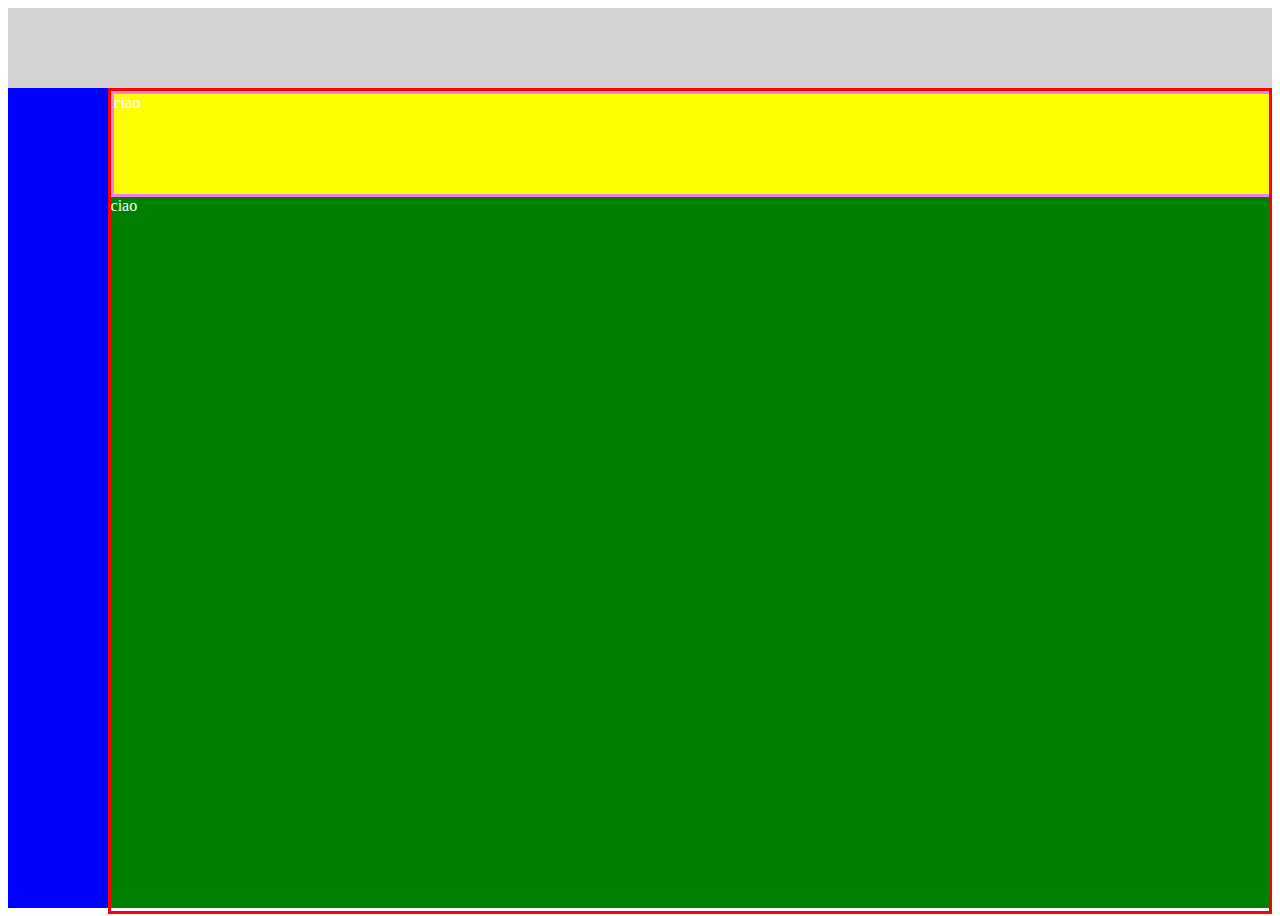
==== index.html @ 38a1772d "add:project scaffolding" ====
<!DOCTYPE html>
<html lang="en">
<head>
    <meta charset="UTF-8">
    <meta http-equiv="X-UA-Compatible" content="IE=edge">
    <meta name="viewport" content="width=device-width, initial-scale=1.0">
    <title>Bootstrap Dashboard</title>
    <!-- Bootstrap -->
    <link href="https://cdn.jsdelivr.net/npm/bootstrap@5.2.3/dist/css/bootstrap.min.css" rel="stylesheet" integrity="sha384-rbsA2VBKQhggwzxH7pPCaAqO46MgnOM80zW1RWuH61DGLwZJEdK2Kadq2F9CUG65" crossorigin="anonymous">

    <!-- Custom style -->
    <link rel="stylesheet" href="css/style.css">

    <!-- Fontawesome -->
    <link rel="stylesheet" href="https://cdnjs.cloudflare.com/ajax/libs/font-awesome/6.3.0/css/all.min.css" integrity="sha512-SzlrxWUlpfuzQ+pcUCosxcglQRNAq/DZjVsC0lE40xsADsfeQoEypE+enwcOiGjk/bSuGGKHEyjSoQ1zVisanQ==" crossorigin="anonymous" referrerpolicy="no-referrer" />
</head>
<body>
    <div class="wrapper">

        <!-- HEADER -->
        <div class="header">

        </div>
        <!-- /HEADER -->




        <!-- MAIN -->
        <main class="main">




        <!-- Sidebar -->
        <div class="sidebar">


        </div>
        <!-- /Sidebar -->


        <!-- Content -->
        <div class="content">


            <!-- cta -->
            <div class="cta">
               ciao
            </div>
            <!-- /cta -->

            ciao

        </div>
        <!-- Content -->




        </main>
        <!-- /MAIN -->












    </div>

   
    
</body>
</html>
---- css/style.css ----
/* Reset */
img {
    max-width: 100%;
}

/* Layout */
.wrapper {
    width: 100%;
    height: 100vh;
}

.header {
    background-color: lightgrey; 
    width: 100%;
    height: 80px;
    color:white;
}

.main {
    background-color: green;
    width: 100%;
    height: calc(100% - 80px);
    display: flex;
    color: white;
}

.sidebar {
    background-color: blue;
    width: 100px;
    height: 100%;
    color: white;
}

.content {
    height: 100%;
    width: calc(100% - 100px);
    overflow-y: auto;
    border: 3px solid red;
}

.cta {
    width: 100%;
    height: 100px;
    background-color: yellow;
    border:3px solid violet;
}
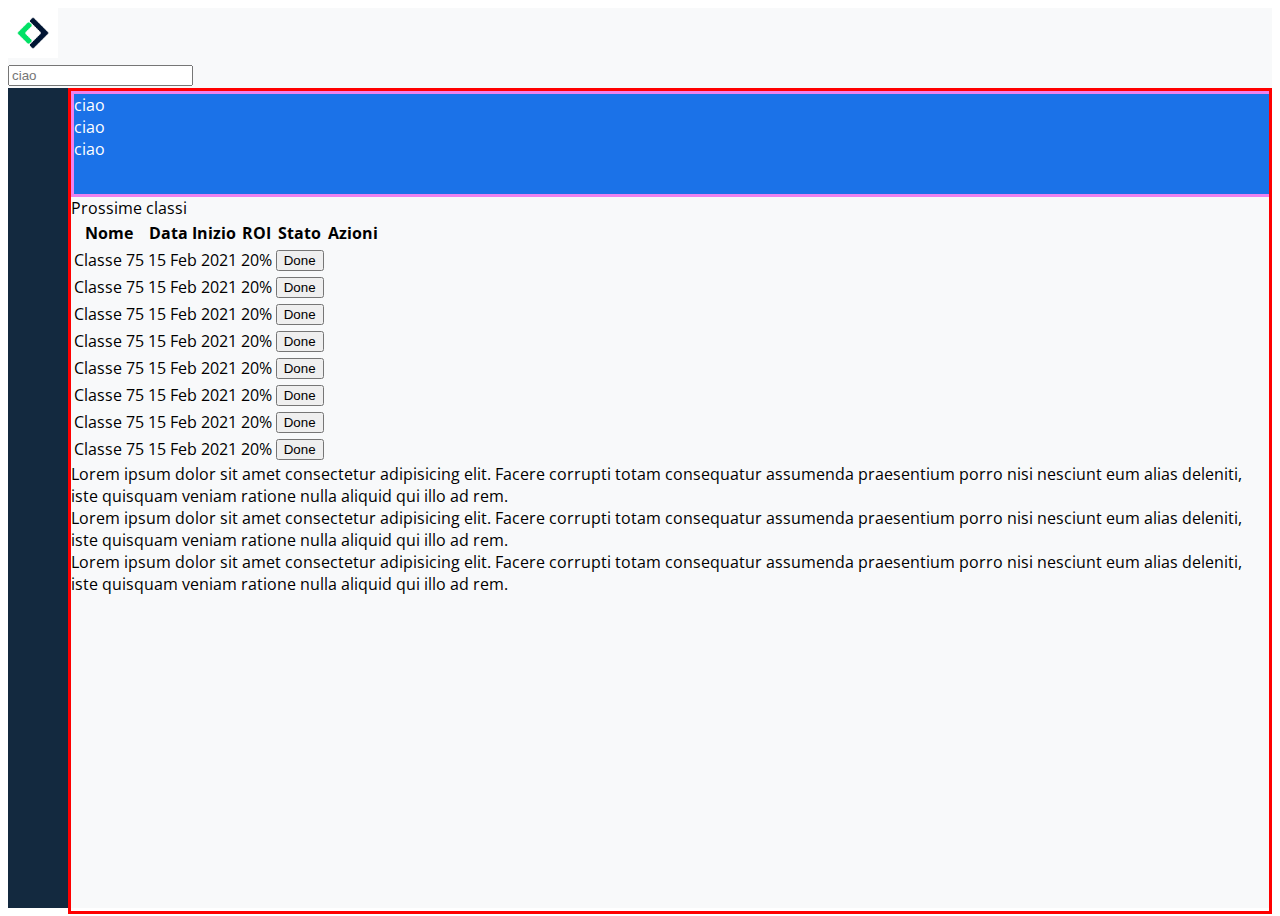
==== commit ec3d89b2: "add:main table" ====
--- a/index.html
+++ b/index.html
@@ -11,49 +11,207 @@
     <!-- Custom style -->
     <link rel="stylesheet" href="css/style.css">
 
+    <!-- Google font -->
+    <link rel="preconnect" href="https://fonts.googleapis.com">
+    <link rel="preconnect" href="https://fonts.gstatic.com" crossorigin>
+    <link href="https://fonts.googleapis.com/css2?family=Open+Sans:wght@300;400;500;600;700;800&display=swap" rel="stylesheet">
+
     <!-- Fontawesome -->
     <link rel="stylesheet" href="https://cdnjs.cloudflare.com/ajax/libs/font-awesome/6.3.0/css/all.min.css" integrity="sha512-SzlrxWUlpfuzQ+pcUCosxcglQRNAq/DZjVsC0lE40xsADsfeQoEypE+enwcOiGjk/bSuGGKHEyjSoQ1zVisanQ==" crossorigin="anonymous" referrerpolicy="no-referrer" />
+
 </head>
 <body>
     <div class="wrapper">
 
         <!-- HEADER -->
-        <div class="header">
-
-        </div>
+        <section class="header">
+            <div class="container d-flex align-items-center justify-content-between">
+                <img src="img/mobile-logo.png" alt="">
+                <form class="form-inline my-2 my-lg-0">
+                    <input class="form-control mr-sm-2" type="search" placeholder="ciao">
+                </form>
+                <div class="actions">
+                    <div class="hidden-actions d-none d-lg-inline-block">
+                        <i class="fa-solid fa-list"></i>
+                        <i class="fa-solid fa-circle-question"></i>
+                        <i class="fa-solid fa-ellipsis-vertical"></i>
+                    </div>
+                    <i class="fa-solid fa-bell"></i>
+                </div>
+                    
+            </div>
+
+        </section>
         <!-- /HEADER -->
-
-
 
 
         <!-- MAIN -->
         <main class="main">
 
 
-
-
-        <!-- Sidebar -->
-        <div class="sidebar">
-
-
-        </div>
-        <!-- /Sidebar -->
-
-
-        <!-- Content -->
-        <div class="content">
-
-
-            <!-- cta -->
-            <div class="cta">
-               ciao
-            </div>
-            <!-- /cta -->
-
-            ciao
-
-        </div>
-        <!-- Content -->
+            <!-- Sidebar -->
+            <section class="sidebar">
+                <div class="container d-flex flex-column">
+                    <div class="sidebar-menu text-center">
+                        <i class="fa-solid fa-house"></i>
+                        <i class="fa-solid fa-chart-simple"></i>
+                        <i class="fa-solid fa-signal"></i>
+                    </div>
+                    <div class="sidebar-settings text-center">
+                        <i class="fa-solid fa-gear"></i>
+                    </div>
+                </div>
+
+
+            </section>
+            <!-- /Sidebar -->
+
+
+            <!-- Content -->
+            <section class="content">
+
+
+                <!-- cta -->
+                <section class="cta">
+                    <div class="container">
+                        <div class="row">
+                            <div class="col-12 col-md-4">
+                            ciao
+                            </div>
+                            <div class="col-12 col-md-4">
+                            ciao
+                            </div>    
+                            <div class="col-12 col-md-4">
+                            ciao
+                            </div>
+                        </div>
+                    </div>
+                </section>
+                <!-- /cta -->
+
+
+                <!-- Main content -->
+                <section class="main-content py-3">
+                    <div class="container">
+                        <div class="row g-3">
+                            <div class="col-12 col-lg-9">
+                                <table class="table">
+                                    Prossime classi
+                                    <thead>
+                                      <tr>
+                                        <th scope="col">Nome</th>
+                                        <th scope="col" class="d-none d-md-table-cell">Data Inizio</th>
+                                        <th scope="col" class="d-none d-md-table-cell">ROI</th>
+                                        <th scope="col">Stato</th>
+                                        <th scope="col">Azioni</th>
+                                      </tr>
+                                    </thead>
+                                    <tbody>
+                                        <tr>
+                                            <td>Classe 75</td>
+                                            <td class="d-none d-md-table-cell">15 Feb 2021</td>
+                                            <td class="d-none d-md-table-cell">20%</td>
+                                            <td><button type="button" class="btn btn-success">Done</button></td>
+                                            <td>
+                                                <i class="fa-solid fa-pen"></i>
+                                                <i class="fa-solid fa-trash"></i>
+                                            </td>
+                                        </tr>
+                                        <tr>
+                                            <td>Classe 75</td>
+                                            <td class="d-none d-md-table-cell">15 Feb 2021</td>
+                                            <td class="d-none d-md-table-cell">20%</td>
+                                            <td><button type="button" class="btn btn-success">Done</button></td>
+                                            <td>
+                                                <i class="fa-solid fa-pen"></i>
+                                                <i class="fa-solid fa-trash"></i>
+                                            </td>
+                                        </tr>
+                                        <tr>
+                                            <td>Classe 75</td>
+                                            <td class="d-none d-md-table-cell">15 Feb 2021</td>
+                                            <td class="d-none d-md-table-cell">20%</td>
+                                            <td><button type="button" class="btn btn-success">Done</button></td>
+                                            <td>
+                                                <i class="fa-solid fa-pen"></i>
+                                                <i class="fa-solid fa-trash"></i>
+                                            </td>
+                                        </tr>
+                                        <tr>
+                                            <td>Classe 75</td>
+                                            <td class="d-none d-md-table-cell">15 Feb 2021</td>
+                                            <td class="d-none d-md-table-cell">20%</td>
+                                            <td><button type="button" class="btn btn-success">Done</button></td>
+                                            <td>
+                                                <i class="fa-solid fa-pen"></i>
+                                                <i class="fa-solid fa-trash"></i>
+                                            </td>
+                                        </tr>
+                                        <tr>
+                                            <td>Classe 75</td>
+                                            <td class="d-none d-md-table-cell">15 Feb 2021</td>
+                                            <td class="d-none d-md-table-cell">20%</td>
+                                            <td><button type="button" class="btn btn-success">Done</button></td>
+                                            <td>
+                                                <i class="fa-solid fa-pen"></i>
+                                                <i class="fa-solid fa-trash"></i>
+                                            </td>
+                                        </tr>
+                                        <tr>
+                                            <td>Classe 75</td>
+                                            <td class="d-none d-md-table-cell">15 Feb 2021</td>
+                                            <td class="d-none d-md-table-cell">20%</td>
+                                            <td><button type="button" class="btn btn-success">Done</button></td>
+                                            <td>
+                                                <i class="fa-solid fa-pen"></i>
+                                                <i class="fa-solid fa-trash"></i>
+                                            </td>
+                                        </tr>
+                                        <tr>
+                                            <td>Classe 75</td>
+                                            <td class="d-none d-md-table-cell">15 Feb 2021</td>
+                                            <td class="d-none d-md-table-cell">20%</td>
+                                            <td><button type="button" class="btn btn-success">Done</button></td>
+                                            <td>
+                                                <i class="fa-solid fa-pen"></i>
+                                                <i class="fa-solid fa-trash"></i>
+                                            </td>
+                                        </tr>
+                                        <tr>
+                                            <td>Classe 75</td>
+                                            <td class="d-none d-md-table-cell">15 Feb 2021</td>
+                                            <td class="d-none d-md-table-cell">20%</td>
+                                            <td><button type="button" class="btn btn-success">Done</button></td>
+                                            <td>
+                                                <i class="fa-solid fa-pen"></i>
+                                                <i class="fa-solid fa-trash"></i>
+                                            </td>
+                                        </tr>
+                                    </tbody>
+                                </table>
+                            </div>
+
+                            <div class="col-12 col-lg-3">
+                                Lorem ipsum dolor sit amet consectetur adipisicing elit. Facere corrupti totam consequatur assumenda praesentium porro nisi nesciunt eum alias deleniti, iste quisquam veniam ratione nulla aliquid qui illo ad rem.
+                            </div>   
+                            <div class="col-12 col-lg-9">
+                                Lorem ipsum dolor sit amet consectetur adipisicing elit. Facere corrupti totam consequatur assumenda praesentium porro nisi nesciunt eum alias deleniti, iste quisquam veniam ratione nulla aliquid qui illo ad rem.
+                            </div>
+                            <div class="col-12 col-lg-3">
+                                Lorem ipsum dolor sit amet consectetur adipisicing elit. Facere corrupti totam consequatur assumenda praesentium porro nisi nesciunt eum alias deleniti, iste quisquam veniam ratione nulla aliquid qui illo ad rem.
+                            </div> 
+                        </div>
+
+                        
+                    </div>
+                    
+                </section>
+                <!-- Main content -->
+
+            
+
+            </section>
+            <!-- Content -->
 
 
 
@@ -62,19 +220,8 @@
         <!-- /MAIN -->
 
 
-
-
-
-
-
-
-
-
-
-
     </div>
 
    
-    
 </body>
 </html>--- a/css/style.css
+++ b/css/style.css
@@ -4,43 +4,77 @@
 }
 
 /* Layout */
+
+body {
+    font-family: 'Open Sans', sans-serif;
+}
+
 .wrapper {
     width: 100%;
     height: 100vh;
 }
 
 .header {
-    background-color: lightgrey; 
     width: 100%;
     height: 80px;
+    /* debug */
     color:white;
+    background-color: #F8F9FA; 
 }
 
 .main {
-    background-color: green;
     width: 100%;
     height: calc(100% - 80px);
     display: flex;
+    /* debug */
     color: white;
+    background-color: #F8F9FA;
 }
 
 .sidebar {
-    background-color: blue;
-    width: 100px;
+    width: 60px;
     height: 100%;
+    /* debug */
     color: white;
+    background-color: #13293F;
 }
 
 .content {
     height: 100%;
-    width: calc(100% - 100px);
+    width: calc(100% - 60px);
     overflow-y: auto;
+    /* debug */
     border: 3px solid red;
 }
 
 .cta {
     width: 100%;
     height: 100px;
-    background-color: yellow;
+    /* debug */
+    background-color: #1B72E8;
     border:3px solid violet;
+    color: white;
 }
+
+/* HEADER */
+
+.header img {
+    width: 50px;
+}
+
+.fa-solid.fa-bell {
+    color: #FF8F00;
+}
+
+.actions {
+    color: red;
+}
+
+/* cta */
+
+
+/* Main content */
+
+.main-content {
+    color: black;
+}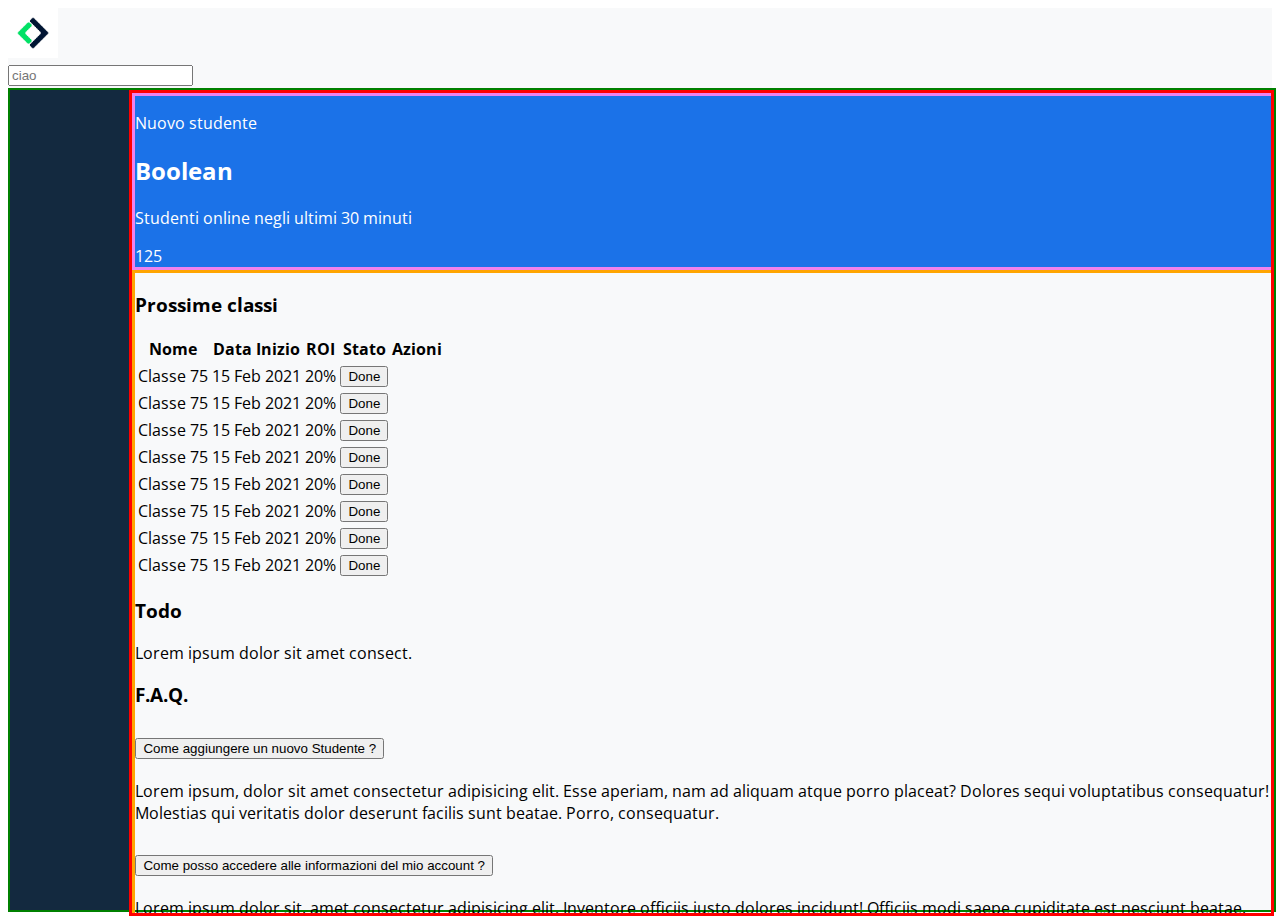
==== commit 5e70bbb3: "add:faq and todo" ====
--- a/index.html
+++ b/index.html
@@ -75,14 +75,17 @@
                 <section class="cta">
                     <div class="container">
                         <div class="row">
-                            <div class="col-12 col-md-4">
-                            ciao
+                            <div class="col-12 col-md-4 d-flex">
+                                <p>Nuovo studente</p>
+                                <i class="fa-solid fa-plus"></i>
                             </div>
                             <div class="col-12 col-md-4">
-                            ciao
+                                <h2>Boolean</h2>
+
                             </div>    
                             <div class="col-12 col-md-4">
-                            ciao
+                                <p>Studenti online negli ultimi 30 minuti</p>
+                                <span>125</span>
                             </div>
                         </div>
                     </div>
@@ -96,7 +99,7 @@
                         <div class="row g-3">
                             <div class="col-12 col-lg-9">
                                 <table class="table">
-                                    Prossime classi
+                                    <h3>Prossime classi</h3>
                                     <thead>
                                       <tr>
                                         <th scope="col">Nome</th>
@@ -111,77 +114,77 @@
                                             <td>Classe 75</td>
                                             <td class="d-none d-md-table-cell">15 Feb 2021</td>
                                             <td class="d-none d-md-table-cell">20%</td>
-                                            <td><button type="button" class="btn btn-success">Done</button></td>
-                                            <td>
-                                                <i class="fa-solid fa-pen"></i>
-                                                <i class="fa-solid fa-trash"></i>
-                                            </td>
-                                        </tr>
-                                        <tr>
-                                            <td>Classe 75</td>
-                                            <td class="d-none d-md-table-cell">15 Feb 2021</td>
-                                            <td class="d-none d-md-table-cell">20%</td>
-                                            <td><button type="button" class="btn btn-success">Done</button></td>
-                                            <td>
-                                                <i class="fa-solid fa-pen"></i>
-                                                <i class="fa-solid fa-trash"></i>
-                                            </td>
-                                        </tr>
-                                        <tr>
-                                            <td>Classe 75</td>
-                                            <td class="d-none d-md-table-cell">15 Feb 2021</td>
-                                            <td class="d-none d-md-table-cell">20%</td>
-                                            <td><button type="button" class="btn btn-success">Done</button></td>
-                                            <td>
-                                                <i class="fa-solid fa-pen"></i>
-                                                <i class="fa-solid fa-trash"></i>
-                                            </td>
-                                        </tr>
-                                        <tr>
-                                            <td>Classe 75</td>
-                                            <td class="d-none d-md-table-cell">15 Feb 2021</td>
-                                            <td class="d-none d-md-table-cell">20%</td>
-                                            <td><button type="button" class="btn btn-success">Done</button></td>
-                                            <td>
-                                                <i class="fa-solid fa-pen"></i>
-                                                <i class="fa-solid fa-trash"></i>
-                                            </td>
-                                        </tr>
-                                        <tr>
-                                            <td>Classe 75</td>
-                                            <td class="d-none d-md-table-cell">15 Feb 2021</td>
-                                            <td class="d-none d-md-table-cell">20%</td>
-                                            <td><button type="button" class="btn btn-success">Done</button></td>
-                                            <td>
-                                                <i class="fa-solid fa-pen"></i>
-                                                <i class="fa-solid fa-trash"></i>
-                                            </td>
-                                        </tr>
-                                        <tr>
-                                            <td>Classe 75</td>
-                                            <td class="d-none d-md-table-cell">15 Feb 2021</td>
-                                            <td class="d-none d-md-table-cell">20%</td>
-                                            <td><button type="button" class="btn btn-success">Done</button></td>
-                                            <td>
-                                                <i class="fa-solid fa-pen"></i>
-                                                <i class="fa-solid fa-trash"></i>
-                                            </td>
-                                        </tr>
-                                        <tr>
-                                            <td>Classe 75</td>
-                                            <td class="d-none d-md-table-cell">15 Feb 2021</td>
-                                            <td class="d-none d-md-table-cell">20%</td>
-                                            <td><button type="button" class="btn btn-success">Done</button></td>
-                                            <td>
-                                                <i class="fa-solid fa-pen"></i>
-                                                <i class="fa-solid fa-trash"></i>
-                                            </td>
-                                        </tr>
-                                        <tr>
-                                            <td>Classe 75</td>
-                                            <td class="d-none d-md-table-cell">15 Feb 2021</td>
-                                            <td class="d-none d-md-table-cell">20%</td>
-                                            <td><button type="button" class="btn btn-success">Done</button></td>
+                                            <td><button type="button" class="btn btn-success btn-sm">Done</button></td>
+                                            <td>
+                                                <i class="fa-solid fa-pen"></i>
+                                                <i class="fa-solid fa-trash"></i>
+                                            </td>
+                                        </tr>
+                                        <tr>
+                                            <td>Classe 75</td>
+                                            <td class="d-none d-md-table-cell">15 Feb 2021</td>
+                                            <td class="d-none d-md-table-cell">20%</td>
+                                            <td><button type="button" class="btn btn-success btn-sm">Done</button></td>
+                                            <td>
+                                                <i class="fa-solid fa-pen"></i>
+                                                <i class="fa-solid fa-trash"></i>
+                                            </td>
+                                        </tr>
+                                        <tr>
+                                            <td>Classe 75</td>
+                                            <td class="d-none d-md-table-cell">15 Feb 2021</td>
+                                            <td class="d-none d-md-table-cell">20%</td>
+                                            <td><button type="button" class="btn btn-success btn-sm">Done</button></td>
+                                            <td>
+                                                <i class="fa-solid fa-pen"></i>
+                                                <i class="fa-solid fa-trash"></i>
+                                            </td>
+                                        </tr>
+                                        <tr>
+                                            <td>Classe 75</td>
+                                            <td class="d-none d-md-table-cell">15 Feb 2021</td>
+                                            <td class="d-none d-md-table-cell">20%</td>
+                                            <td><button type="button" class="btn btn-success btn-sm">Done</button></td>
+                                            <td>
+                                                <i class="fa-solid fa-pen"></i>
+                                                <i class="fa-solid fa-trash"></i>
+                                            </td>
+                                        </tr>
+                                        <tr>
+                                            <td>Classe 75</td>
+                                            <td class="d-none d-md-table-cell">15 Feb 2021</td>
+                                            <td class="d-none d-md-table-cell">20%</td>
+                                            <td><button type="button" class="btn btn-success btn-sm">Done</button></td>
+                                            <td>
+                                                <i class="fa-solid fa-pen"></i>
+                                                <i class="fa-solid fa-trash"></i>
+                                            </td>
+                                        </tr>
+                                        <tr>
+                                            <td>Classe 75</td>
+                                            <td class="d-none d-md-table-cell">15 Feb 2021</td>
+                                            <td class="d-none d-md-table-cell">20%</td>
+                                            <td><button type="button" class="btn btn-success btn-sm">Done</button></td>
+                                            <td>
+                                                <i class="fa-solid fa-pen"></i>
+                                                <i class="fa-solid fa-trash"></i>
+                                            </td>
+                                        </tr>
+                                        <tr>
+                                            <td>Classe 75</td>
+                                            <td class="d-none d-md-table-cell">15 Feb 2021</td>
+                                            <td class="d-none d-md-table-cell">20%</td>
+                                            <td><button type="button" class="btn btn-success btn-sm">Done</button></td>
+                                            <td>
+                                                <i class="fa-solid fa-pen"></i>
+                                                <i class="fa-solid fa-trash"></i>
+                                            </td>
+                                        </tr>
+                                        <tr>
+                                            <td>Classe 75</td>
+                                            <td class="d-none d-md-table-cell">15 Feb 2021</td>
+                                            <td class="d-none d-md-table-cell">20%</td>
+                                            <td><button type="button" class="btn btn-success btn-sm">Done</button></td>
                                             <td>
                                                 <i class="fa-solid fa-pen"></i>
                                                 <i class="fa-solid fa-trash"></i>
@@ -189,19 +192,68 @@
                                         </tr>
                                     </tbody>
                                 </table>
+                            </div>                           
+                            
+                            <div class="col-12 col-lg-3">
+                                <h3>Todo</h3>
+                                Lorem ipsum dolor sit amet consect.
                             </div>
 
+                            <div class="col-12 col-lg-9">
+                                <h3>F.A.Q.</h3>
+                                <div class="accordion" id="accordionPanelsStayOpenExample">
+                                    <div class="accordion-item">
+                                      <h2 class="accordion-header" id="panelsStayOpen-headingOne">
+                                        <button class="accordion-button" type="button" data-bs-toggle="collapse" data-bs-target="#panelsStayOpen-collapseOne" aria-expanded="true" aria-controls="panelsStayOpen-collapseOne">
+                                          Come aggiungere un nuovo Studente ?
+                                        </button>
+                                      </h2>
+                                      <div id="panelsStayOpen-collapseOne" class="accordion-collapse collapse show" aria-labelledby="panelsStayOpen-headingOne">
+                                        <div class="accordion-body">
+                                          Lorem ipsum, dolor sit amet consectetur adipisicing elit. Esse aperiam, nam ad aliquam atque porro placeat? Dolores sequi voluptatibus consequatur! Molestias qui veritatis dolor deserunt facilis sunt beatae. Porro, consequatur.
+                                        </div>
+                                      </div>
+                                    </div>
+                                    <div class="accordion-item">
+                                      <h2 class="accordion-header" id="panelsStayOpen-headingTwo">
+                                        <button class="accordion-button collapsed" type="button" data-bs-toggle="collapse" data-bs-target="#panelsStayOpen-collapseTwo" aria-expanded="false" aria-controls="panelsStayOpen-collapseTwo">
+                                          Come posso accedere alle informazioni del mio account ?
+                                        </button>
+                                      </h2>
+                                      <div id="panelsStayOpen-collapseTwo" class="accordion-collapse collapse" aria-labelledby="panelsStayOpen-headingTwo">
+                                        <div class="accordion-body">
+                                          Lorem ipsum dolor sit, amet consectetur adipisicing elit. Inventore officiis iusto dolores incidunt! Officiis modi saepe cupiditate est nesciunt beatae, mollitia voluptatum, impedit, quisquam totam sunt cumque? Fuga, aspernatur cum.
+                                        </div>
+                                      </div>
+                                    </div>
+                                    <div class="accordion-item">
+                                      <h2 class="accordion-header" id="panelsStayOpen-headingThree">
+                                        <button class="accordion-button collapsed" type="button" data-bs-toggle="collapse" data-bs-target="#panelsStayOpen-collapseThree" aria-expanded="false" aria-controls="panelsStayOpen-collapseThree">
+                                          Posso usare questa dashboard da mobile ?
+                                        </button>
+                                      </h2>
+                                      <div id="panelsStayOpen-collapseThree" class="accordion-collapse collapse" aria-labelledby="panelsStayOpen-headingThree">
+                                        <div class="accordion-body">
+                                          Lorem ipsum dolor sit amet consectetur adipisicing elit. Voluptatum, ipsa. Nihil nam incidunt beatae corporis consequatur amet quibusdam cum odit doloremque eius dolore modi quasi repudiandae numquam cumque, voluptas pariatur.
+                                        </div>
+                                      </div>
+                                    </div>
+                                </div>
+                            </div>  
+
                             <div class="col-12 col-lg-3">
-                                Lorem ipsum dolor sit amet consectetur adipisicing elit. Facere corrupti totam consequatur assumenda praesentium porro nisi nesciunt eum alias deleniti, iste quisquam veniam ratione nulla aliquid qui illo ad rem.
-                            </div>   
-                            <div class="col-12 col-lg-9">
-                                Lorem ipsum dolor sit amet consectetur adipisicing elit. Facere corrupti totam consequatur assumenda praesentium porro nisi nesciunt eum alias deleniti, iste quisquam veniam ratione nulla aliquid qui illo ad rem.
-                            </div>
-                            <div class="col-12 col-lg-3">
-                                Lorem ipsum dolor sit amet consectetur adipisicing elit. Facere corrupti totam consequatur assumenda praesentium porro nisi nesciunt eum alias deleniti, iste quisquam veniam ratione nulla aliquid qui illo ad rem.
+                                <div class="card" style="width: 18rem;">
+                                    <div class="card-body">
+                                        <img src="img/stats.jpeg" alt="">
+                                      <h5 class="card-title">Card title</h5>
+                                      <h6 class="card-subtitle mb-2 text-muted">Card subtitle</h6>
+                                      <p class="card-text">Some quick example text to build on the card title and make up the bulk of the card's content.</p>
+                                      <a href="#" class="card-link">Card link</a>
+                                      <a href="#" class="card-link">Another link</a>
+                                    </div>
+                                  </div>
                             </div> 
                         </div>
-
                         
                     </div>
                     
@@ -222,6 +274,6 @@
 
     </div>
 
-   
+    <script src="https://cdn.jsdelivr.net/npm/bootstrap@5.2.3/dist/js/bootstrap.bundle.min.js" integrity="sha384-kenU1KFdBIe4zVF0s0G1M5b4hcpxyD9F7jL+jjXkk+Q2h455rYXK/7HAuoJl+0I4" crossorigin="anonymous"></script>
 </body>
 </html>--- a/css/style.css
+++ b/css/style.css
@@ -1,6 +1,13 @@
 /* Reset */
 img {
     max-width: 100%;
+}
+
+/* utilities */
+
+.ms_container {
+    width: 90%;
+    margin: 0 auto;
 }
 
 /* Layout */
@@ -29,6 +36,7 @@
     /* debug */
     color: white;
     background-color: #F8F9FA;
+    border: 2px solid green;
 }
 
 .sidebar {
@@ -49,11 +57,17 @@
 
 .cta {
     width: 100%;
-    height: 100px;
+    /* height: 100px; */
     /* debug */
     background-color: #1B72E8;
     border:3px solid violet;
     color: white;
+}
+
+.main-content {
+    width: 100%;
+    height: 100%;
+    border: 3px solid orange;
 }
 
 /* HEADER */
@@ -77,4 +91,18 @@
 
 .main-content {
     color: black;
+}
+
+
+/* Sidebar */
+
+@media screen and (min-width:992px) {
+    .sidebar {
+        width: 120px;
+    }
+
+    .content {
+        width: calc(100% - 120px);
+    }
+
 }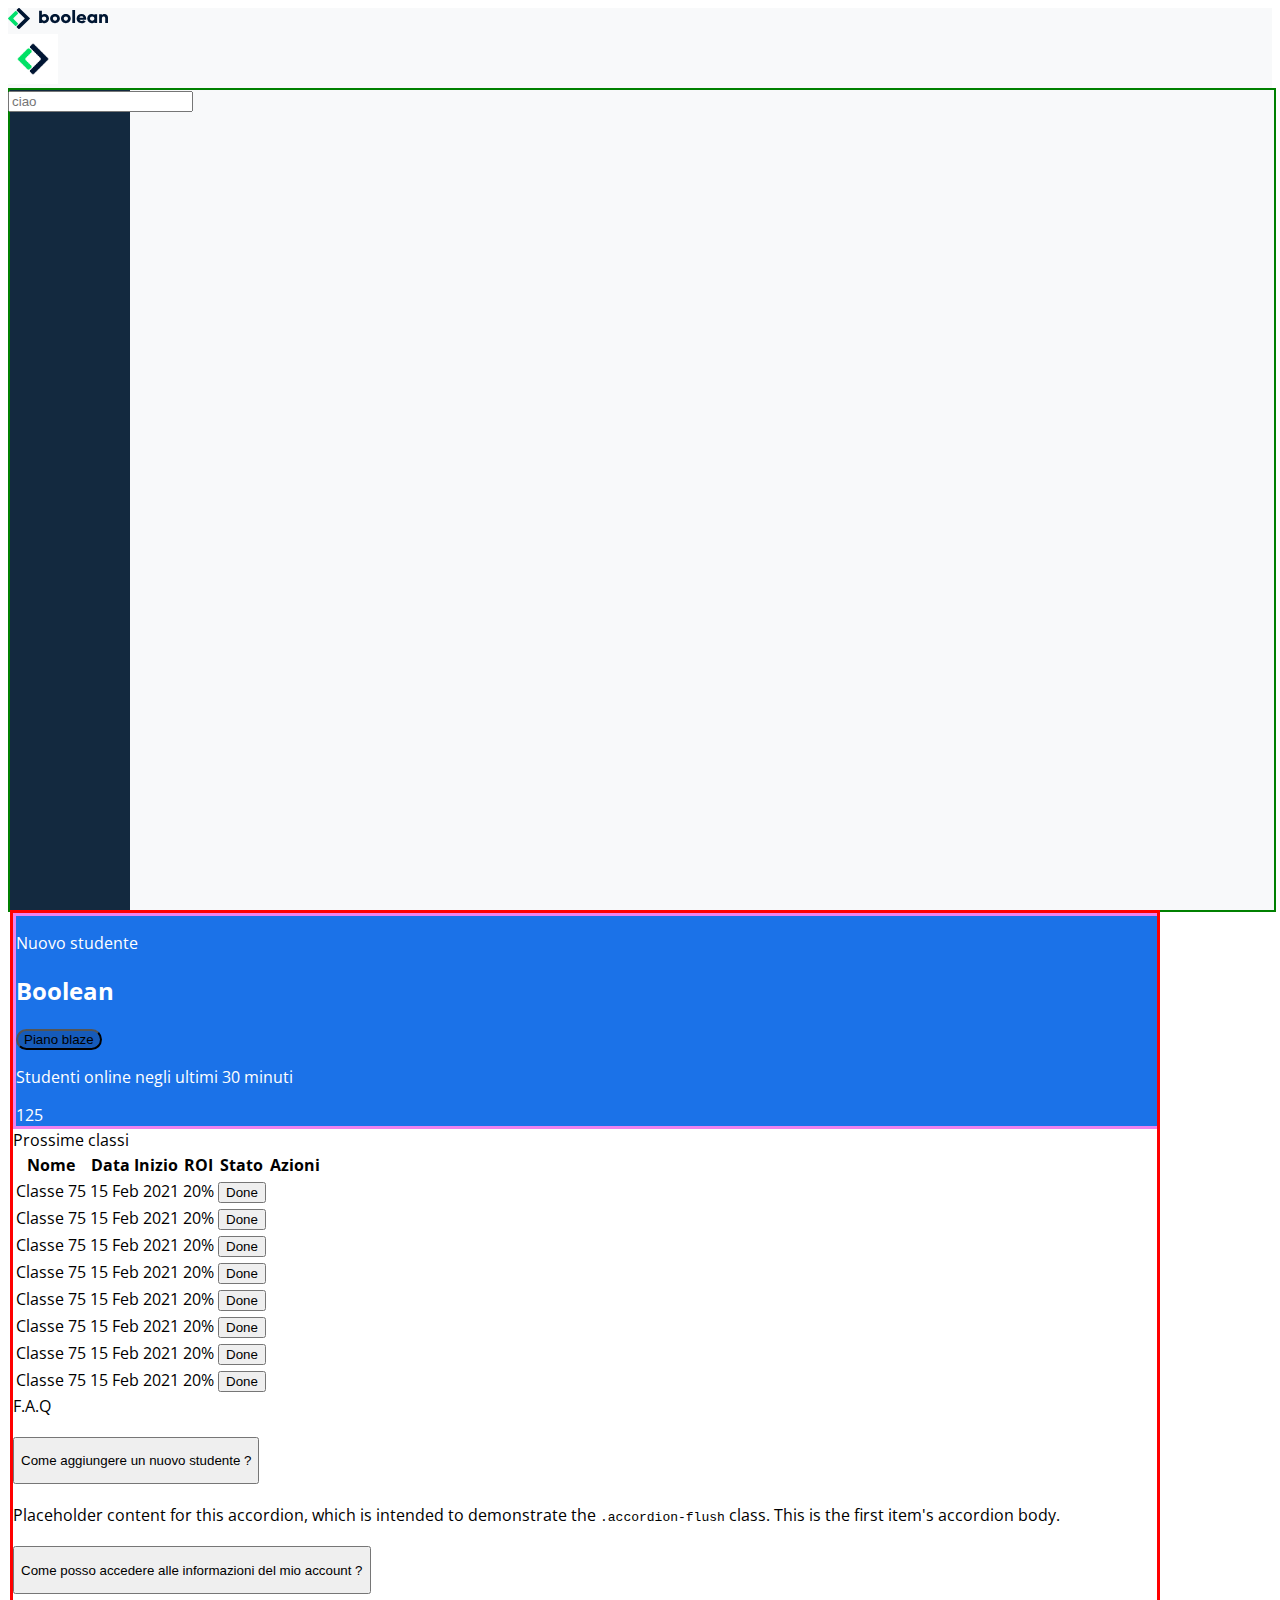
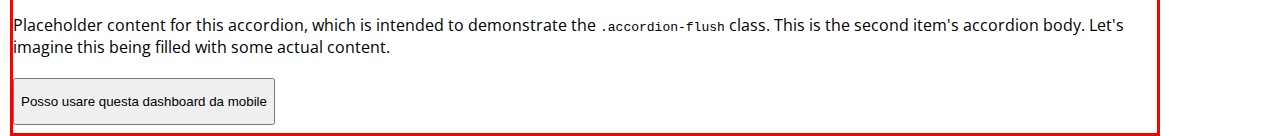
==== commit 863b6d14: "add:card details" ====
--- a/index.html
+++ b/index.html
@@ -21,12 +21,15 @@
 
 </head>
 <body>
-    <div class="wrapper">
+    <div class="ms_wrapper">
 
         <!-- HEADER -->
         <section class="header">
             <div class="container d-flex align-items-center justify-content-between">
-                <img src="img/mobile-logo.png" alt="">
+                <div class="big-logo d-none d-lg-inline">
+                    <img src="img/logo.svg" alt="">
+                </div>
+                <img class="d-lg-none" src="img/mobile-logo.png" alt="">
                 <form class="form-inline my-2 my-lg-0">
                     <input class="form-control mr-sm-2" type="search" placeholder="ciao">
                 </form>
@@ -46,7 +49,7 @@
 
 
         <!-- MAIN -->
-        <main class="main">
+        <main class="main d-flex">
 
 
             <!-- Sidebar -->
@@ -70,20 +73,20 @@
             <!-- Content -->
             <section class="content">
 
-
                 <!-- cta -->
                 <section class="cta">
-                    <div class="container">
-                        <div class="row">
-                            <div class="col-12 col-md-4 d-flex">
+                    <div class="container-fluid d-flex">
+                        <div class="row d-flex">
+                            <div class="col-12 col-md-4 d-flex order-md-3">
                                 <p>Nuovo studente</p>
                                 <i class="fa-solid fa-plus"></i>
                             </div>
-                            <div class="col-12 col-md-4">
+                            <div class="col-12 col-md-4 order-md-1">
                                 <h2>Boolean</h2>
+                                <button type="button" class="btn btn-primary btn-sm">Piano blaze</button>
 
                             </div>    
-                            <div class="col-12 col-md-4">
+                            <div class="col-12 col-md-4 order-md-2">
                                 <p>Studenti online negli ultimi 30 minuti</p>
                                 <span>125</span>
                             </div>
@@ -95,165 +98,212 @@
 
                 <!-- Main content -->
                 <section class="main-content py-3">
-                    <div class="container">
+                    <div class="container-fluid">
                         <div class="row g-3">
-                            <div class="col-12 col-lg-9">
-                                <table class="table">
-                                    <h3>Prossime classi</h3>
-                                    <thead>
-                                      <tr>
-                                        <th scope="col">Nome</th>
-                                        <th scope="col" class="d-none d-md-table-cell">Data Inizio</th>
-                                        <th scope="col" class="d-none d-md-table-cell">ROI</th>
-                                        <th scope="col">Stato</th>
-                                        <th scope="col">Azioni</th>
-                                      </tr>
-                                    </thead>
-                                    <tbody>
-                                        <tr>
-                                            <td>Classe 75</td>
-                                            <td class="d-none d-md-table-cell">15 Feb 2021</td>
-                                            <td class="d-none d-md-table-cell">20%</td>
-                                            <td><button type="button" class="btn btn-success btn-sm">Done</button></td>
-                                            <td>
-                                                <i class="fa-solid fa-pen"></i>
-                                                <i class="fa-solid fa-trash"></i>
-                                            </td>
-                                        </tr>
-                                        <tr>
-                                            <td>Classe 75</td>
-                                            <td class="d-none d-md-table-cell">15 Feb 2021</td>
-                                            <td class="d-none d-md-table-cell">20%</td>
-                                            <td><button type="button" class="btn btn-success btn-sm">Done</button></td>
-                                            <td>
-                                                <i class="fa-solid fa-pen"></i>
-                                                <i class="fa-solid fa-trash"></i>
-                                            </td>
-                                        </tr>
-                                        <tr>
-                                            <td>Classe 75</td>
-                                            <td class="d-none d-md-table-cell">15 Feb 2021</td>
-                                            <td class="d-none d-md-table-cell">20%</td>
-                                            <td><button type="button" class="btn btn-success btn-sm">Done</button></td>
-                                            <td>
-                                                <i class="fa-solid fa-pen"></i>
-                                                <i class="fa-solid fa-trash"></i>
-                                            </td>
-                                        </tr>
-                                        <tr>
-                                            <td>Classe 75</td>
-                                            <td class="d-none d-md-table-cell">15 Feb 2021</td>
-                                            <td class="d-none d-md-table-cell">20%</td>
-                                            <td><button type="button" class="btn btn-success btn-sm">Done</button></td>
-                                            <td>
-                                                <i class="fa-solid fa-pen"></i>
-                                                <i class="fa-solid fa-trash"></i>
-                                            </td>
-                                        </tr>
-                                        <tr>
-                                            <td>Classe 75</td>
-                                            <td class="d-none d-md-table-cell">15 Feb 2021</td>
-                                            <td class="d-none d-md-table-cell">20%</td>
-                                            <td><button type="button" class="btn btn-success btn-sm">Done</button></td>
-                                            <td>
-                                                <i class="fa-solid fa-pen"></i>
-                                                <i class="fa-solid fa-trash"></i>
-                                            </td>
-                                        </tr>
-                                        <tr>
-                                            <td>Classe 75</td>
-                                            <td class="d-none d-md-table-cell">15 Feb 2021</td>
-                                            <td class="d-none d-md-table-cell">20%</td>
-                                            <td><button type="button" class="btn btn-success btn-sm">Done</button></td>
-                                            <td>
-                                                <i class="fa-solid fa-pen"></i>
-                                                <i class="fa-solid fa-trash"></i>
-                                            </td>
-                                        </tr>
-                                        <tr>
-                                            <td>Classe 75</td>
-                                            <td class="d-none d-md-table-cell">15 Feb 2021</td>
-                                            <td class="d-none d-md-table-cell">20%</td>
-                                            <td><button type="button" class="btn btn-success btn-sm">Done</button></td>
-                                            <td>
-                                                <i class="fa-solid fa-pen"></i>
-                                                <i class="fa-solid fa-trash"></i>
-                                            </td>
-                                        </tr>
-                                        <tr>
-                                            <td>Classe 75</td>
-                                            <td class="d-none d-md-table-cell">15 Feb 2021</td>
-                                            <td class="d-none d-md-table-cell">20%</td>
-                                            <td><button type="button" class="btn btn-success btn-sm">Done</button></td>
-                                            <td>
-                                                <i class="fa-solid fa-pen"></i>
-                                                <i class="fa-solid fa-trash"></i>
-                                            </td>
-                                        </tr>
-                                    </tbody>
-                                </table>
-                            </div>                           
+                            <div class="col-12 col-lg-8">
+
+                                <!-- Next classes -->
+                                <div class="card mb-4">
+                                    <div class="card-header">
+                                    Prossime classi
+                                    </div>
+                                    <table class="table">
+                                        <thead>
+                                          <tr>
+                                            <th scope="col">Nome</th>
+                                            <th scope="col" class="d-none d-md-table-cell">Data Inizio</th>
+                                            <th scope="col" class="d-none d-md-table-cell">ROI</th>
+                                            <th scope="col">Stato</th>
+                                            <th scope="col">Azioni</th>
+                                          </tr>
+                                        </thead>
+                                        <tbody>
+                                            <tr>
+                                                <td>Classe 75</td>
+                                                <td class="d-none d-md-table-cell">15 Feb 2021</td>
+                                                <td class="d-none d-md-table-cell">20%</td>
+                                                <td><button type="button" class="btn btn-success btn-sm">Done</button></td>
+                                                <td>
+                                                    <i class="fa-solid fa-pen"></i>
+                                                    <i class="fa-solid fa-trash"></i>
+                                                </td>
+                                            </tr>
+                                            <tr>
+                                                <td>Classe 75</td>
+                                                <td class="d-none d-md-table-cell">15 Feb 2021</td>
+                                                <td class="d-none d-md-table-cell">20%</td>
+                                                <td><button type="button" class="btn btn-success btn-sm">Done</button></td>
+                                                <td>
+                                                    <i class="fa-solid fa-pen"></i>
+                                                    <i class="fa-solid fa-trash"></i>
+                                                </td>
+                                            </tr>
+                                            <tr>
+                                                <td>Classe 75</td>
+                                                <td class="d-none d-md-table-cell">15 Feb 2021</td>
+                                                <td class="d-none d-md-table-cell">20%</td>
+                                                <td><button type="button" class="btn btn-success btn-sm">Done</button></td>
+                                                <td>
+                                                    <i class="fa-solid fa-pen"></i>
+                                                    <i class="fa-solid fa-trash"></i>
+                                                </td>
+                                            </tr>
+                                            <tr>
+                                                <td>Classe 75</td>
+                                                <td class="d-none d-md-table-cell">15 Feb 2021</td>
+                                                <td class="d-none d-md-table-cell">20%</td>
+                                                <td><button type="button" class="btn btn-success btn-sm">Done</button></td>
+                                                <td>
+                                                    <i class="fa-solid fa-pen"></i>
+                                                    <i class="fa-solid fa-trash"></i>
+                                                </td>
+                                            </tr>
+                                            <tr>
+                                                <td>Classe 75</td>
+                                                <td class="d-none d-md-table-cell">15 Feb 2021</td>
+                                                <td class="d-none d-md-table-cell">20%</td>
+                                                <td><button type="button" class="btn btn-success btn-sm">Done</button></td>
+                                                <td>
+                                                    <i class="fa-solid fa-pen"></i>
+                                                    <i class="fa-solid fa-trash"></i>
+                                                </td>
+                                            </tr>
+                                            <tr>
+                                                <td>Classe 75</td>
+                                                <td class="d-none d-md-table-cell">15 Feb 2021</td>
+                                                <td class="d-none d-md-table-cell">20%</td>
+                                                <td><button type="button" class="btn btn-success btn-sm">Done</button></td>
+                                                <td>
+                                                    <i class="fa-solid fa-pen"></i>
+                                                    <i class="fa-solid fa-trash"></i>
+                                                </td>
+                                            </tr>
+                                            <tr>
+                                                <td>Classe 75</td>
+                                                <td class="d-none d-md-table-cell">15 Feb 2021</td>
+                                                <td class="d-none d-md-table-cell">20%</td>
+                                                <td><button type="button" class="btn btn-success btn-sm">Done</button></td>
+                                                <td>
+                                                    <i class="fa-solid fa-pen"></i>
+                                                    <i class="fa-solid fa-trash"></i>
+                                                </td>
+                                            </tr>
+                                            <tr>
+                                                <td>Classe 75</td>
+                                                <td class="d-none d-md-table-cell">15 Feb 2021</td>
+                                                <td class="d-none d-md-table-cell">20%</td>
+                                                <td><button type="button" class="btn btn-success btn-sm">Done</button></td>
+                                                <td>
+                                                    <i class="fa-solid fa-pen"></i>
+                                                    <i class="fa-solid fa-trash"></i>
+                                                </td>
+                                            </tr>
+                                        </tbody>
+                                    </table>
+                                </div>
+                                <!-- Next clases -->
+
+
+                                <!-- F.A.Q. -->
+                                <div class="card">
+                                    <div class="card-header">F.A.Q</div>
+                                    <div class="accordion accordion-flush" id="accordionFlushExample">
+                                        <div class="accordion-item">
+                                          <h2 class="accordion-header" id="flush-headingOne">
+                                            <button class="accordion-button collapsed" type="button" data-bs-toggle="collapse" data-bs-target="#flush-collapseOne" aria-expanded="false" aria-controls="flush-collapseOne">
+                                                <p>Come aggiungere un nuovo studente ?</p>
+                                            </button>
+                                          </h2>
+                                          <div id="flush-collapseOne" class="accordion-collapse collapse" aria-labelledby="flush-headingOne" data-bs-parent="#accordionFlushExample">
+                                            <div class="accordion-body">Placeholder content for this accordion, which is intended to demonstrate the <code>.accordion-flush</code> class. This is the first item's accordion body.</div>
+                                          </div>
+                                        </div>
+                                        <div class="accordion-item">
+                                          <h2 class="accordion-header" id="flush-headingTwo">
+                                            <button class="accordion-button collapsed" type="button" data-bs-toggle="collapse" data-bs-target="#flush-collapseTwo" aria-expanded="false" aria-controls="flush-collapseTwo">
+                                                <p>Come posso accedere alle informazioni del mio account ?</p>
+                                            </button>
+                                          </h2>
+                                          <div id="flush-collapseTwo" class="accordion-collapse collapse" aria-labelledby="flush-headingTwo" data-bs-parent="#accordionFlushExample">
+                                            <div class="accordion-body">Placeholder content for this accordion, which is intended to demonstrate the <code>.accordion-flush</code> class. This is the second item's accordion body. Let's imagine this being filled with some actual content.</div>
+                                          </div>
+                                        </div>
+                                        <div class="accordion-item">
+                                          <h2 class="accordion-header" id="flush-headingThree">
+                                            <button class="accordion-button collapsed" type="button" data-bs-toggle="collapse" data-bs-target="#flush-collapseThree" aria-expanded="false" aria-controls="flush-collapseThree">
+                                                <p>Posso usare questa dashboard da mobile</p>
+                                            </button>
+                                          </h2>
+                                          <div id="flush-collapseThree" class="accordion-collapse collapse" aria-labelledby="flush-headingThree" data-bs-parent="#accordionFlushExample">
+                                            <div class="accordion-body">Placeholder content for this accordion, which is intended to demonstrate the <code>.accordion-flush</code> class. This is the third item's accordion body. Nothing more exciting happening here in terms of content, but just filling up the space to make it look, at least at first glance, a bit more representative of how this would look in a real-world application.</div>
+                                          </div>
+                                        </div>
+                                      </div>
+                                    
+                                </div>
+                                <!-- /F.A.Q. -->
+
+                            </div>
+
+                            <div class="col 12 col-lg-4">
+                                <!-- Todo -->
+                                <div class="card mb-4">
+                                    <div class="card-header">Todo</div>
+                                    <div class="card">
+                                        <div class="form-check">
+                                            <input class="form-check-input" type="checkbox" value="" id="flexCheckDefault">
+                                            <label class="form-check-label" for="flexCheckDefault">
+                                              Kickoff nuove classi
+                                            </label>
+                                        </div>
+                                        <div class="form-check">
+                                            <input class="form-check-input" type="checkbox" value="" id="flexCheckChecked" checked>
+                                            <label class="form-check-label" for="flexCheckChecked">
+                                                Lezione su Bootstrap 5 in classe #75
+                                            </label>
+                                        </div>    
+                                        <div class="form-check">
+                                            <input class="form-check-input" type="checkbox" value="" id="flexCheckChecked" checked>
+                                            <label class="form-check-label" for="flexCheckChecked">
+                                                Controllare username github studenti
+                                            </label>
+                                        </div>
+                                    </div>
+                                    
+                                </div>
+                                <!-- /Todo -->
+
+                                <!-- Active users -->
+                                <div class="card">
+                                    <div class="card" style="width: 18rem;">
+                                        <div class="card-body">
+                                            <img src="img/stats.jpeg" alt="">
+                                          <h5 class="card-title">Card title</h5>
+                                          <h6 class="card-subtitle mb-2 text-muted">Card subtitle</h6>
+                                          <p class="card-text">Some quick example text to build on the card title and make up the bulk of the card's content.</p>
+                                          <a href="#" class="card-link">Card link</a>
+                                          <a href="#" class="card-link">Another link</a>
+                                        </div>
+                                      </div>
+                                </div>
+                                <!-- /Active users -->
+
+                            </div>
                             
-                            <div class="col-12 col-lg-3">
-                                <h3>Todo</h3>
-                                Lorem ipsum dolor sit amet consect.
-                            </div>
-
-                            <div class="col-12 col-lg-9">
-                                <h3>F.A.Q.</h3>
-                                <div class="accordion" id="accordionPanelsStayOpenExample">
-                                    <div class="accordion-item">
-                                      <h2 class="accordion-header" id="panelsStayOpen-headingOne">
-                                        <button class="accordion-button" type="button" data-bs-toggle="collapse" data-bs-target="#panelsStayOpen-collapseOne" aria-expanded="true" aria-controls="panelsStayOpen-collapseOne">
-                                          Come aggiungere un nuovo Studente ?
-                                        </button>
-                                      </h2>
-                                      <div id="panelsStayOpen-collapseOne" class="accordion-collapse collapse show" aria-labelledby="panelsStayOpen-headingOne">
-                                        <div class="accordion-body">
-                                          Lorem ipsum, dolor sit amet consectetur adipisicing elit. Esse aperiam, nam ad aliquam atque porro placeat? Dolores sequi voluptatibus consequatur! Molestias qui veritatis dolor deserunt facilis sunt beatae. Porro, consequatur.
-                                        </div>
-                                      </div>
-                                    </div>
-                                    <div class="accordion-item">
-                                      <h2 class="accordion-header" id="panelsStayOpen-headingTwo">
-                                        <button class="accordion-button collapsed" type="button" data-bs-toggle="collapse" data-bs-target="#panelsStayOpen-collapseTwo" aria-expanded="false" aria-controls="panelsStayOpen-collapseTwo">
-                                          Come posso accedere alle informazioni del mio account ?
-                                        </button>
-                                      </h2>
-                                      <div id="panelsStayOpen-collapseTwo" class="accordion-collapse collapse" aria-labelledby="panelsStayOpen-headingTwo">
-                                        <div class="accordion-body">
-                                          Lorem ipsum dolor sit, amet consectetur adipisicing elit. Inventore officiis iusto dolores incidunt! Officiis modi saepe cupiditate est nesciunt beatae, mollitia voluptatum, impedit, quisquam totam sunt cumque? Fuga, aspernatur cum.
-                                        </div>
-                                      </div>
-                                    </div>
-                                    <div class="accordion-item">
-                                      <h2 class="accordion-header" id="panelsStayOpen-headingThree">
-                                        <button class="accordion-button collapsed" type="button" data-bs-toggle="collapse" data-bs-target="#panelsStayOpen-collapseThree" aria-expanded="false" aria-controls="panelsStayOpen-collapseThree">
-                                          Posso usare questa dashboard da mobile ?
-                                        </button>
-                                      </h2>
-                                      <div id="panelsStayOpen-collapseThree" class="accordion-collapse collapse" aria-labelledby="panelsStayOpen-headingThree">
-                                        <div class="accordion-body">
-                                          Lorem ipsum dolor sit amet consectetur adipisicing elit. Voluptatum, ipsa. Nihil nam incidunt beatae corporis consequatur amet quibusdam cum odit doloremque eius dolore modi quasi repudiandae numquam cumque, voluptas pariatur.
-                                        </div>
-                                      </div>
-                                    </div>
-                                </div>
-                            </div>  
-
-                            <div class="col-12 col-lg-3">
-                                <div class="card" style="width: 18rem;">
-                                    <div class="card-body">
-                                        <img src="img/stats.jpeg" alt="">
-                                      <h5 class="card-title">Card title</h5>
-                                      <h6 class="card-subtitle mb-2 text-muted">Card subtitle</h6>
-                                      <p class="card-text">Some quick example text to build on the card title and make up the bulk of the card's content.</p>
-                                      <a href="#" class="card-link">Card link</a>
-                                      <a href="#" class="card-link">Another link</a>
-                                    </div>
-                                  </div>
-                            </div> 
+
+
+
+
+                            
+
                         </div>
+
+
+
+
+
+
+
                         
                     </div>
                     
--- a/css/style.css
+++ b/css/style.css
@@ -12,11 +12,12 @@
 
 /* Layout */
 
+/* Typography */
 body {
     font-family: 'Open Sans', sans-serif;
 }
 
-.wrapper {
+.ms_wrapper {
     width: 100%;
     height: 100vh;
 }
@@ -32,7 +33,6 @@
 .main {
     width: 100%;
     height: calc(100% - 80px);
-    display: flex;
     /* debug */
     color: white;
     background-color: #F8F9FA;
@@ -64,16 +64,15 @@
     color: white;
 }
 
-.main-content {
-    width: 100%;
-    height: 100%;
-    border: 3px solid orange;
-}
 
 /* HEADER */
 
 .header img {
     width: 50px;
+}
+
+.header .big-logo img {
+    width: 100px;
 }
 
 .fa-solid.fa-bell {
@@ -85,6 +84,11 @@
 }
 
 /* cta */
+
+.btn-primary {
+    background-color: #165BBA;
+    border-radius: 1.25rem;
+}
 
 
 /* Main content */
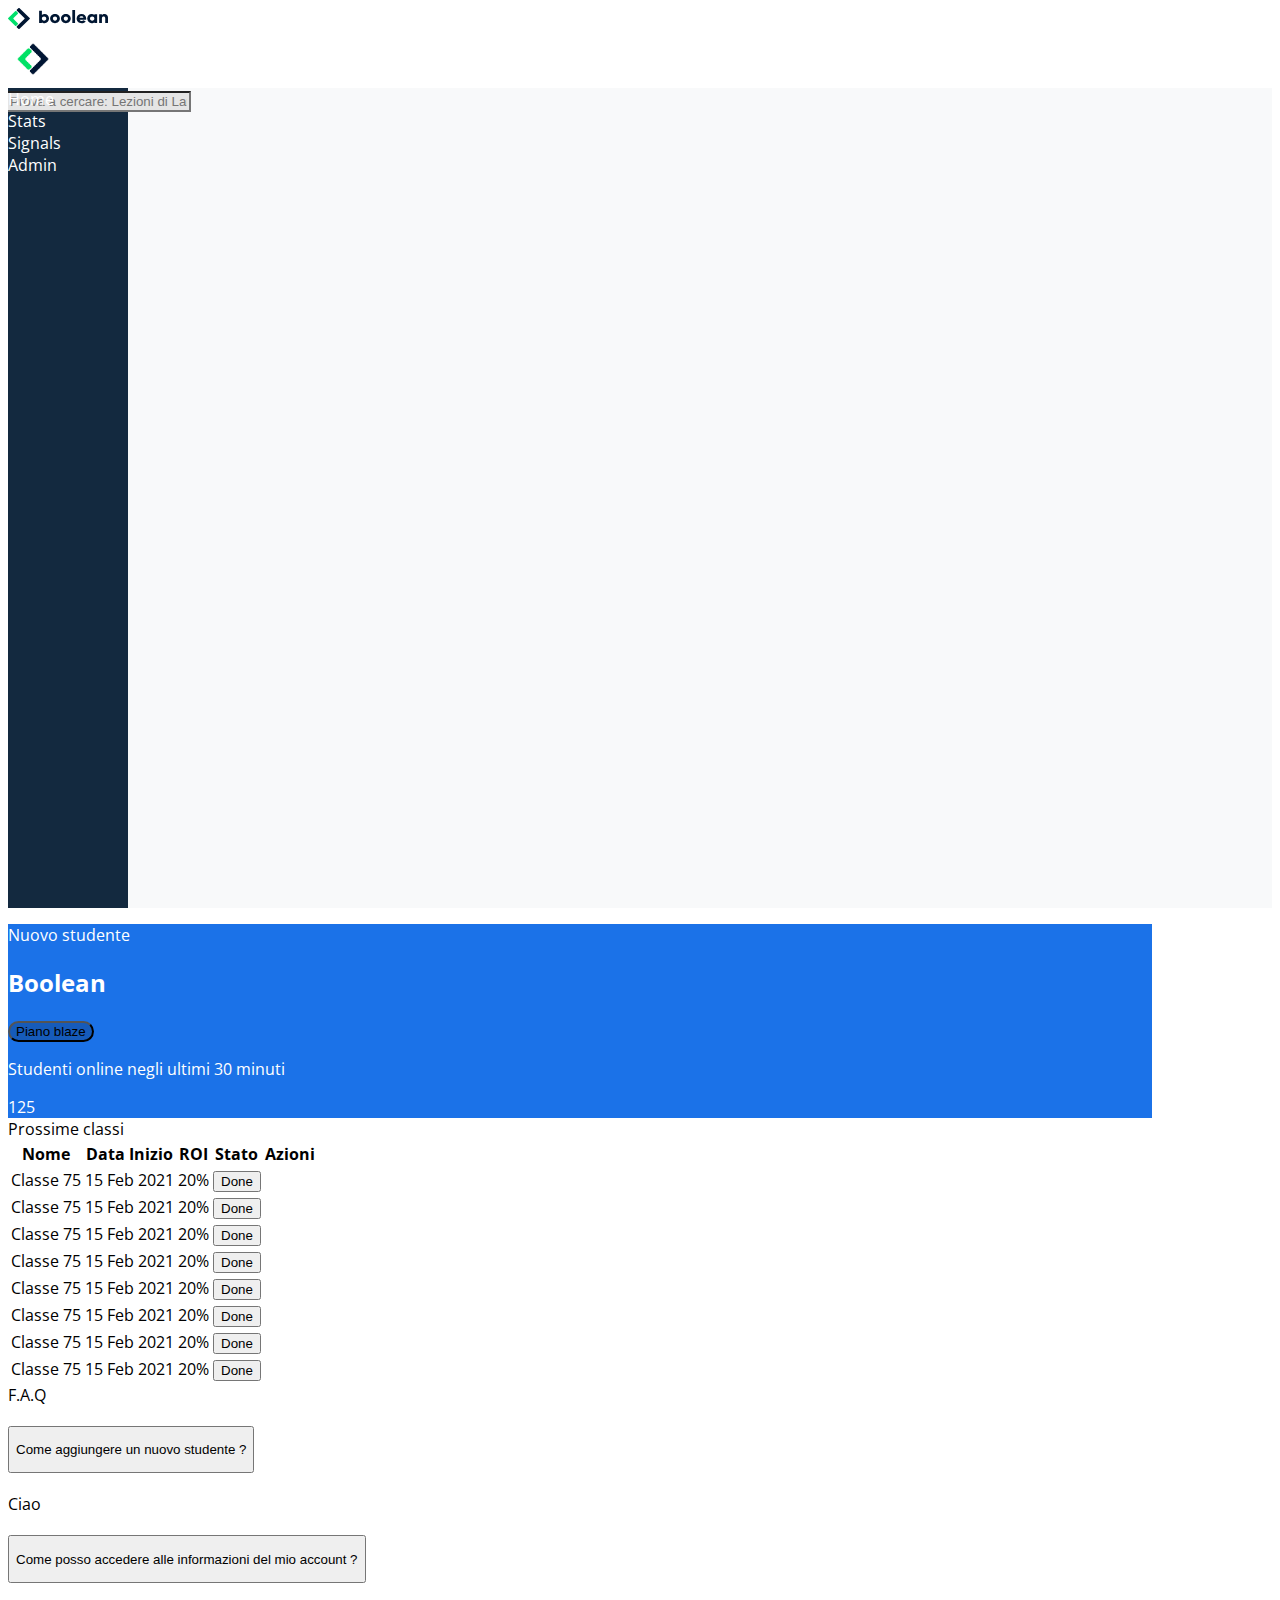
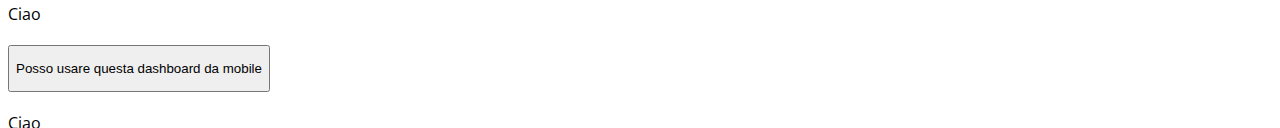
==== commit aef8847d: "add: sidebar details" ====
--- a/index.html
+++ b/index.html
@@ -24,25 +24,43 @@
     <div class="ms_wrapper">
 
         <!-- HEADER -->
-        <section class="header">
-            <div class="container d-flex align-items-center justify-content-between">
-                <div class="big-logo d-none d-lg-inline">
-                    <img src="img/logo.svg" alt="">
+        <section class="ms_header d-flex align-items-center">
+            <div class="container-fluid">
+                <div class="row align-items-center">
+                    <!-- Logos -->
+                    <div class="col-auto align-items-center">
+                        <div class="big-logo d-none d-lg-inline">
+                            <img src="img/logo.svg" alt="">
+                        </div>
+                        <img class="d-lg-none" src="img/mobile-logo.png" alt="">
+                    </div>
+                    <!-- /Logos -->
+
+                    <!-- Search -->
+                    <div class="col">
+                        <div class="input-group">
+                            <span class="input-group-text ms_input-group-text" id="basic-addon1"><i class="fa-solid fa-magnifying-glass"></i></span>
+                            <input type="text" class="form-control ms_form-control" placeholder="Prova a cercare: Lezioni di Laravel" aria-label="Username" aria-describedby="basic-addon1">
+                        </div>
+                    </div>
+                    <!-- /Search -->
+
+                    <!-- Icons -->
+                    <div class="col-auto actions text-center d-flex">
+                        <div class="hidden-actions d-none d-lg-inline-block">
+                            <i class="fa-solid fa-list"></i>
+                            <i class="fa-solid fa-circle-question"></i>
+                            <i class="fa-solid fa-ellipsis-vertical"></i>
+                        </div>
+                        <i class="fa-solid fa-bell"></i>
+                    </div>
+                    <!-- /Icons -->
                 </div>
-                <img class="d-lg-none" src="img/mobile-logo.png" alt="">
-                <form class="form-inline my-2 my-lg-0">
-                    <input class="form-control mr-sm-2" type="search" placeholder="ciao">
-                </form>
-                <div class="actions">
-                    <div class="hidden-actions d-none d-lg-inline-block">
-                        <i class="fa-solid fa-list"></i>
-                        <i class="fa-solid fa-circle-question"></i>
-                        <i class="fa-solid fa-ellipsis-vertical"></i>
-                    </div>
-                    <i class="fa-solid fa-bell"></i>
-                </div>
+
+
+
+            </div>
                     
-            </div>
 
         </section>
         <!-- /HEADER -->
@@ -51,19 +69,37 @@
         <!-- MAIN -->
         <main class="main d-flex">
 
-
-            <!-- Sidebar -->
-            <section class="sidebar">
-                <div class="container d-flex flex-column">
-                    <div class="sidebar-menu text-center">
-                        <i class="fa-solid fa-house"></i>
-                        <i class="fa-solid fa-chart-simple"></i>
-                        <i class="fa-solid fa-signal"></i>
-                    </div>
-                    <div class="sidebar-settings text-center">
-                        <i class="fa-solid fa-gear"></i>
+            <!-- Sidebar -->           
+            <section class="sidebar d-flex flex-column justify-content-between">
+
+                <div class="container-fluid">
+                    <div class="sidebar-menu text-center d-flex flex-column pt-2">
+                        <div class="home">
+                            <i class="fa-solid fa-house pt-2"></i>
+                            <span class="ps-2 d-none d-lg-inline">Home</span>
+                        </div>
+                        <div class="stats">
+                            <i class="fa-solid fa-chart-simple pt-2"></i>
+                            <span class="ps-2 d-none d-lg-inline">Stats</span>
+                        </div>
+                        <div class="signals">
+                            <i class="fa-solid fa-signal pt-2"></i>
+                            <span class="ps-2 d-none d-lg-inline">Signals</span>
+                        </div>
+
                     </div>
                 </div>
+
+
+                <div class="container-fluid">
+                    <div class="sidebar-settings text-center d-flex flex-column pb-2">
+                        <div class="admin">
+                            <i class="fa-solid fa-gear"></i>
+                            <span class="ps-2 d-none d-lg-inline">Admin</span>
+                        </div>
+                    </div>
+                </div>
+
 
 
             </section>
@@ -215,7 +251,7 @@
                                             </button>
                                           </h2>
                                           <div id="flush-collapseOne" class="accordion-collapse collapse" aria-labelledby="flush-headingOne" data-bs-parent="#accordionFlushExample">
-                                            <div class="accordion-body">Placeholder content for this accordion, which is intended to demonstrate the <code>.accordion-flush</code> class. This is the first item's accordion body.</div>
+                                            <div class="accordion-body">Ciao</div>
                                           </div>
                                         </div>
                                         <div class="accordion-item">
@@ -225,7 +261,7 @@
                                             </button>
                                           </h2>
                                           <div id="flush-collapseTwo" class="accordion-collapse collapse" aria-labelledby="flush-headingTwo" data-bs-parent="#accordionFlushExample">
-                                            <div class="accordion-body">Placeholder content for this accordion, which is intended to demonstrate the <code>.accordion-flush</code> class. This is the second item's accordion body. Let's imagine this being filled with some actual content.</div>
+                                            <div class="accordion-body">Ciao</div>
                                           </div>
                                         </div>
                                         <div class="accordion-item">
@@ -235,7 +271,7 @@
                                             </button>
                                           </h2>
                                           <div id="flush-collapseThree" class="accordion-collapse collapse" aria-labelledby="flush-headingThree" data-bs-parent="#accordionFlushExample">
-                                            <div class="accordion-body">Placeholder content for this accordion, which is intended to demonstrate the <code>.accordion-flush</code> class. This is the third item's accordion body. Nothing more exciting happening here in terms of content, but just filling up the space to make it look, at least at first glance, a bit more representative of how this would look in a real-world application.</div>
+                                            <div class="accordion-body">Ciao</div>
                                           </div>
                                         </div>
                                       </div>
--- a/css/style.css
+++ b/css/style.css
@@ -22,12 +22,12 @@
     height: 100vh;
 }
 
-.header {
+.ms_header {
     width: 100%;
     height: 80px;
     /* debug */
     color:white;
-    background-color: #F8F9FA; 
+    background-color: white;
 }
 
 .main {
@@ -36,7 +36,7 @@
     /* debug */
     color: white;
     background-color: #F8F9FA;
-    border: 2px solid green;
+
 }
 
 .sidebar {
@@ -51,28 +51,33 @@
     height: 100%;
     width: calc(100% - 60px);
     overflow-y: auto;
-    /* debug */
-    border: 3px solid red;
+
 }
 
 .cta {
     width: 100%;
-    /* height: 100px; */
-    /* debug */
     background-color: #1B72E8;
-    border:3px solid violet;
     color: white;
 }
 
 
 /* HEADER */
 
-.header img {
+.ms_header img {
     width: 50px;
 }
 
-.header .big-logo img {
+.ms_header .big-logo img {
     width: 100px;
+}
+
+.ms_form-control {
+    background-color: #E5E5E5;
+    border-left: 0;
+}
+
+.ms_input-group-text {
+    background-color: #E5E5E5;
 }
 
 .fa-solid.fa-bell {
@@ -80,7 +85,7 @@
 }
 
 .actions {
-    color: red;
+    color:#5B5858;
 }
 
 /* cta */
@@ -109,4 +114,11 @@
         width: calc(100% - 120px);
     }
 
+    .sidebar-menu .home,
+    .stats,
+    .signals,
+    .admin {
+        text-align: left;
+    }   
+ 
 }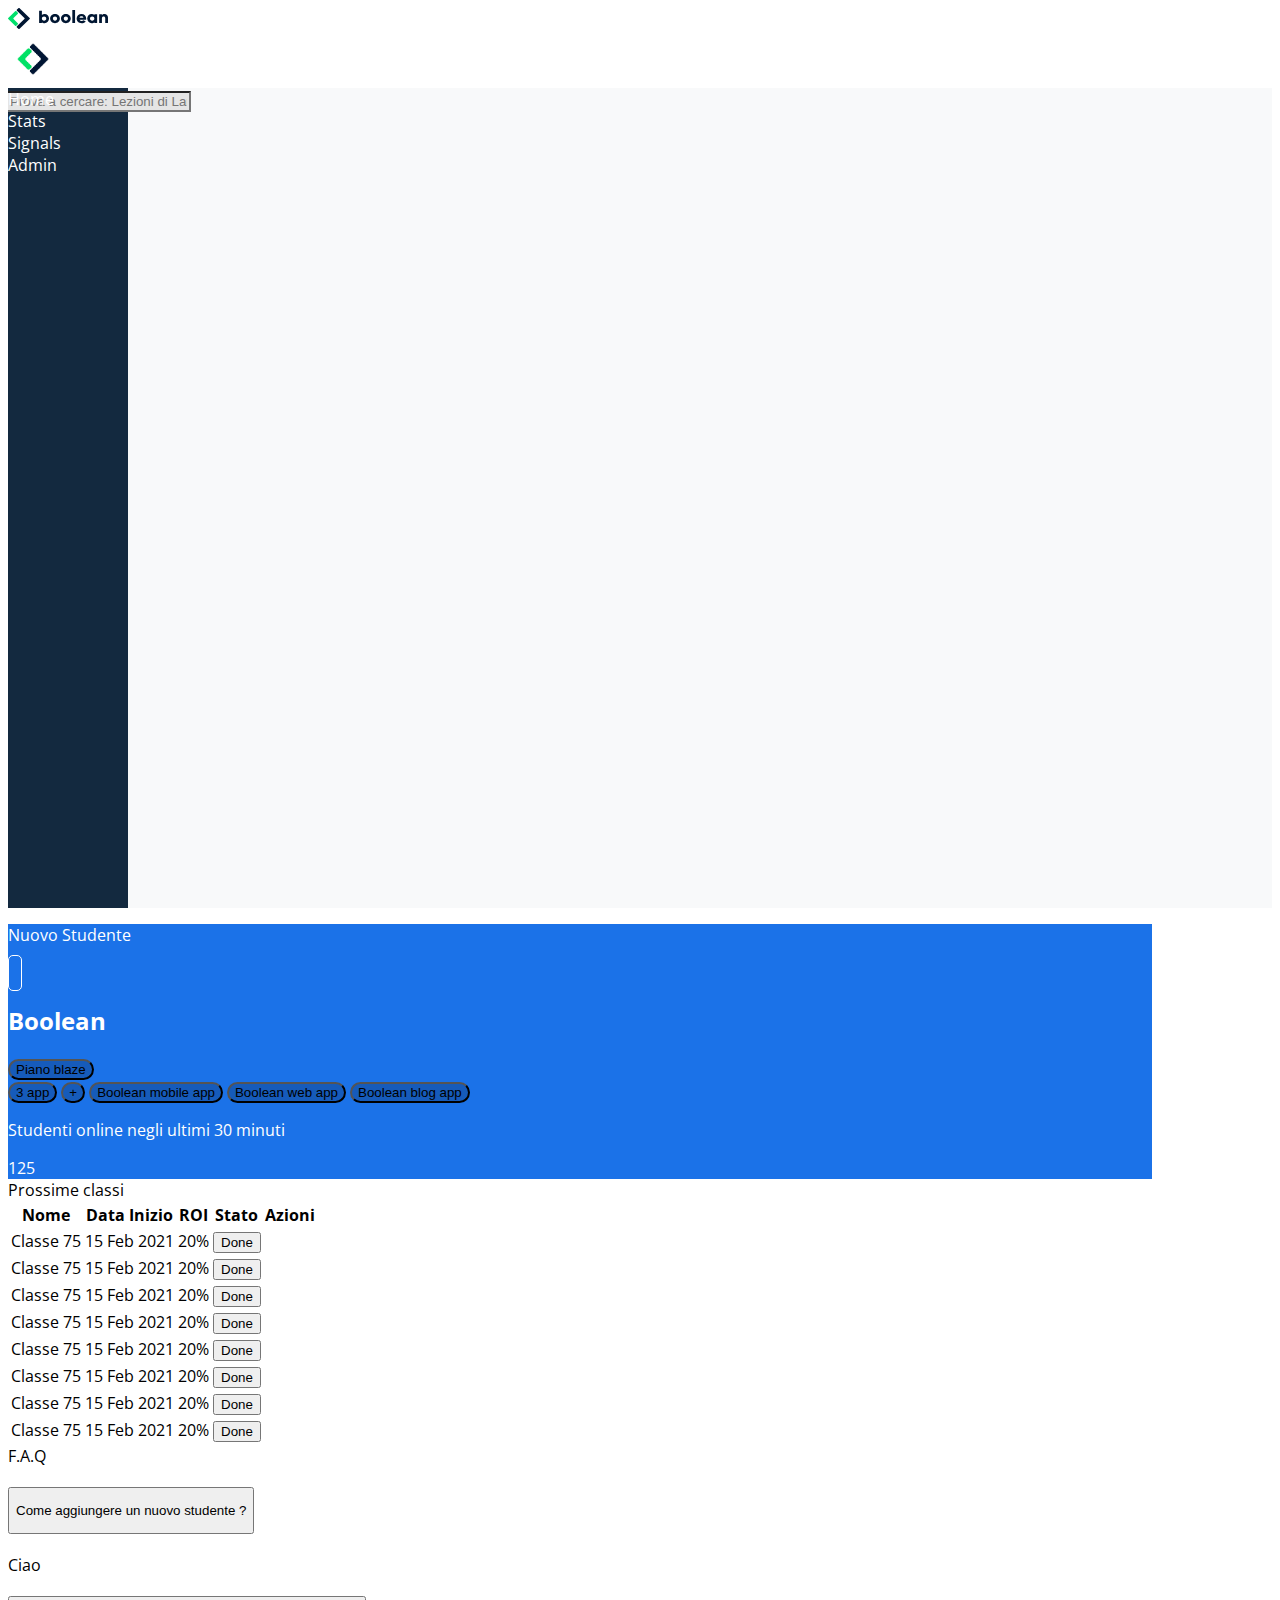
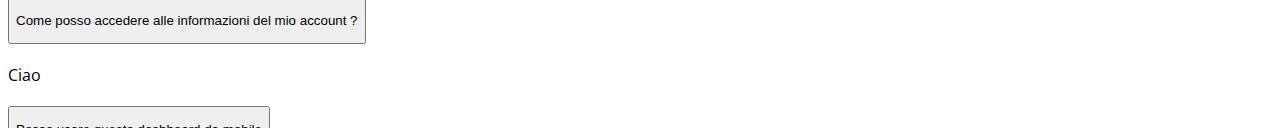
==== commit cb00cfd4: "add: card details" ====
--- a/index.html
+++ b/index.html
@@ -46,32 +46,26 @@
                     <!-- /Search -->
 
                     <!-- Icons -->
-                    <div class="col-auto actions text-center d-flex">
+                    <div class="col-auto actions d-flex ">
                         <div class="hidden-actions d-none d-lg-inline-block">
-                            <i class="fa-solid fa-list"></i>
-                            <i class="fa-solid fa-circle-question"></i>
-                            <i class="fa-solid fa-ellipsis-vertical"></i>
-                        </div>
-                        <i class="fa-solid fa-bell"></i>
+                            <i class="fa-solid fa-list ms-3"></i>
+                            <i class="fa-solid fa-circle-question ms-3"></i>
+                            <i class="fa-solid fa-ellipsis-vertical ms-3"></i>
+                        </div>
+                        <div>
+                            <i class="fa-solid fa-bell ms-3"></i>
+                        </div>
                     </div>
                     <!-- /Icons -->
                 </div>
-
-
-
             </div>
-                    
-
         </section>
         <!-- /HEADER -->
 
-
         <!-- MAIN -->
         <main class="main d-flex">
-
             <!-- Sidebar -->           
             <section class="sidebar d-flex flex-column justify-content-between">
-
                 <div class="container-fluid">
                     <div class="sidebar-menu text-center d-flex flex-column pt-2">
                         <div class="home">
@@ -89,8 +83,6 @@
 
                     </div>
                 </div>
-
-
                 <div class="container-fluid">
                     <div class="sidebar-settings text-center d-flex flex-column pb-2">
                         <div class="admin">
@@ -99,9 +91,6 @@
                         </div>
                     </div>
                 </div>
-
-
-
             </section>
             <!-- /Sidebar -->
 
@@ -110,21 +99,30 @@
             <section class="content">
 
                 <!-- cta -->
-                <section class="cta">
+                <section class="cta py-4">
                     <div class="container-fluid d-flex">
                         <div class="row d-flex">
                             <div class="col-12 col-md-4 d-flex order-md-3">
-                                <p>Nuovo studente</p>
-                                <i class="fa-solid fa-plus"></i>
+                                <p>Nuovo Studente</p>
+                                <i class="fa-solid fa-plus ms-2"></i>
                             </div>
-                            <div class="col-12 col-md-4 order-md-1">
-                                <h2>Boolean</h2>
-                                <button type="button" class="btn btn-primary btn-sm">Piano blaze</button>
-
+                            <div class="col-12 col-md-4 order-md-1 cta-big">
+                                <div class="boolean-section d-flex">
+                                    <h2>Boolean</h2>
+                                    <button type="button" class="btn btn-primary btn-sm">Piano blaze</button>
+                                </div>
+                                <div class="app-section">
+                                    <button type="button" class="btn btn-primary btn-sm">3 app</button>
+                                    <i class="fa-solid fa-angles-right"></i>
+                                    <button type="button" class="btn btn-primary btn-sm">+</button>
+                                    <button type="button" class="btn btn-primary btn-sm d-none d-lg-inline">Boolean mobile app</button>
+                                    <button type="button" class="btn btn-primary btn-sm d-none d-lg-inline">Boolean web app</button>
+                                    <button type="button" class="btn btn-primary btn-sm d-none d-lg-inline">Boolean blog app</button>
+                                </div>
                             </div>    
                             <div class="col-12 col-md-4 order-md-2">
                                 <p>Studenti online negli ultimi 30 minuti</p>
-                                <span>125</span>
+                                <span class="fs-3">125</span>
                             </div>
                         </div>
                     </div>
@@ -285,75 +283,67 @@
                                 <!-- Todo -->
                                 <div class="card mb-4">
                                     <div class="card-header">Todo</div>
-                                    <div class="card">
-                                        <div class="form-check">
-                                            <input class="form-check-input" type="checkbox" value="" id="flexCheckDefault">
-                                            <label class="form-check-label" for="flexCheckDefault">
-                                              Kickoff nuove classi
-                                            </label>
-                                        </div>
-                                        <div class="form-check">
-                                            <input class="form-check-input" type="checkbox" value="" id="flexCheckChecked" checked>
-                                            <label class="form-check-label" for="flexCheckChecked">
-                                                Lezione su Bootstrap 5 in classe #75
-                                            </label>
-                                        </div>    
-                                        <div class="form-check">
-                                            <input class="form-check-input" type="checkbox" value="" id="flexCheckChecked" checked>
-                                            <label class="form-check-label" for="flexCheckChecked">
-                                                Controllare username github studenti
-                                            </label>
-                                        </div>
+                                    <div class="container-fluid">
+                                        <div class="ms_container my3">
+                                            <div class="form-check">
+                                                <input class="form-check-input" type="checkbox" value="" id="flexCheckDefault">
+                                                <label class="form-check-label" for="flexCheckDefault">
+                                                    Kickoff nuove classi
+                                                </label>
+                                            </div>
+                                            <div class="form-check">
+                                                <input class="form-check-input" type="checkbox" value="" id="flexCheckChecked" checked>
+                                                <label class="form-check-label" for="flexCheckChecked">
+                                                    Lezione su Bootstrap 5 in classe #75
+                                                </label>   
+                                            </div>    
+                                            <div class="form-check">
+                                                <input class="form-check-input" type="checkbox" value="" id="flexCheckChecked" checked>
+                                                <label class="form-check-label" for="flexCheckChecked">
+                                                    Controllare username github studenti
+                                                </label>
+                                            </div>
+                                        </div>
+
+                     
                                     </div>
-                                    
+
                                 </div>
                                 <!-- /Todo -->
 
                                 <!-- Active users -->
                                 <div class="card">
-                                    <div class="card" style="width: 18rem;">
-                                        <div class="card-body">
-                                            <img src="img/stats.jpeg" alt="">
-                                          <h5 class="card-title">Card title</h5>
-                                          <h6 class="card-subtitle mb-2 text-muted">Card subtitle</h6>
-                                          <p class="card-text">Some quick example text to build on the card title and make up the bulk of the card's content.</p>
-                                          <a href="#" class="card-link">Card link</a>
-                                          <a href="#" class="card-link">Another link</a>
-                                        </div>
-                                      </div>
+                                    <div class="container-fluid">
+                                        <div class="ms_container my-3">
+                                            <div class="card" style="width: 18rem;">
+                                                <img src="img/stats.jpeg" alt="">
+                                                <div class="card-body">
+                                                  <h5 class="card-title">Utenti attivi</h5>
+                                                  <p class="card-text">Lista degli utenti attivi in piattaforma nell'ultimo mese</p>
+                                                </div>
+                                                <ul class="list-group list-group-flush">
+                                                  <li class="list-group-item">Gennaio: 1200</li>
+                                                  <li class="list-group-item">Febbraio: 800</li>
+                                                  <li class="list-group-item">Marzo: 1500</li>
+                                                </ul>
+                                                <div class="card-body">
+                                                  <a href="#" class="card-link">Visualizza report approfondito</a>
+                                                  
+                                                </div>
+                                              </div>
+
+                                        </div>
+                                    </div>
+
                                 </div>
                                 <!-- /Active users -->
-
                             </div>
-                            
-
-
-
-
-                            
-
-                        </div>
-
-
-
-
-
-
-
-                        
-                    </div>
-                    
+                        </div>
+                    </div>
                 </section>
                 <!-- Main content -->
-
-            
-
             </section>
             <!-- Content -->
-
-
-
-
         </main>
         <!-- /MAIN -->
 
--- a/css/style.css
+++ b/css/style.css
@@ -9,6 +9,7 @@
     width: 90%;
     margin: 0 auto;
 }
+
 
 /* Layout */
 
@@ -90,6 +91,15 @@
 
 /* cta */
 
+.fa-solid.fa-plus {
+    border: 1px solid white;
+    border-radius: 5px;
+    height: 30px;
+    width: 30px;
+    text-align: center;
+    padding: 6px;
+}
+
 .btn-primary {
     background-color: #165BBA;
     border-radius: 1.25rem;
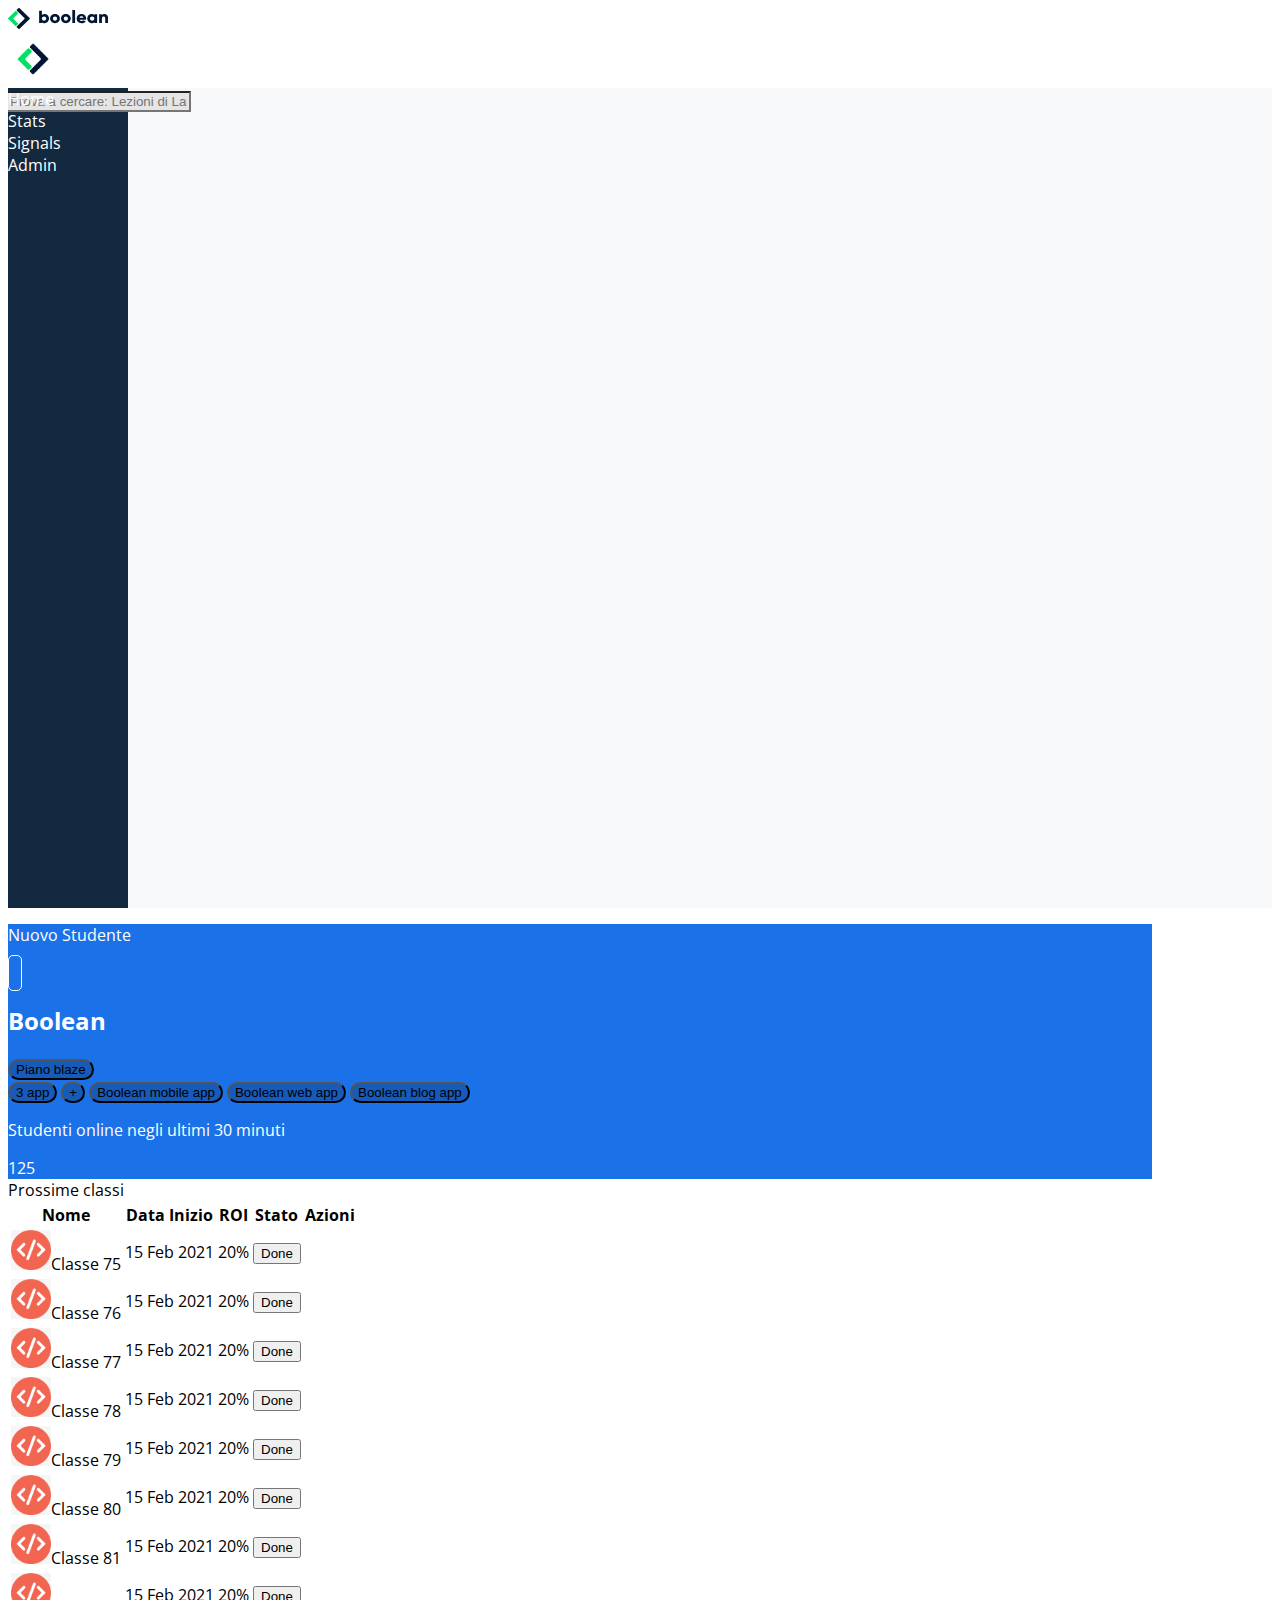
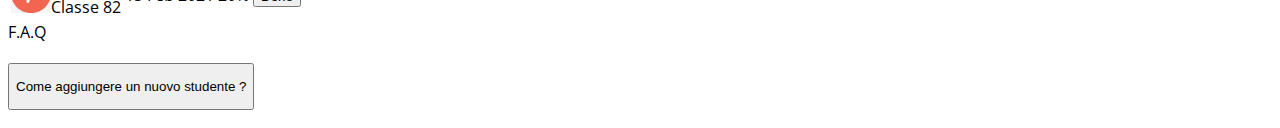
==== commit e7b083b7: "project completed" ====
--- a/index.html
+++ b/index.html
@@ -93,7 +93,6 @@
                 </div>
             </section>
             <!-- /Sidebar -->
-
 
             <!-- Content -->
             <section class="content">
@@ -128,7 +127,6 @@
                     </div>
                 </section>
                 <!-- /cta -->
-
 
                 <!-- Main content -->
                 <section class="main-content py-3">
@@ -153,77 +151,77 @@
                                         </thead>
                                         <tbody>
                                             <tr>
-                                                <td>Classe 75</td>
-                                                <td class="d-none d-md-table-cell">15 Feb 2021</td>
-                                                <td class="d-none d-md-table-cell">20%</td>
-                                                <td><button type="button" class="btn btn-success btn-sm">Done</button></td>
-                                                <td>
-                                                    <i class="fa-solid fa-pen"></i>
-                                                    <i class="fa-solid fa-trash"></i>
-                                                </td>
-                                            </tr>
-                                            <tr>
-                                                <td>Classe 75</td>
-                                                <td class="d-none d-md-table-cell">15 Feb 2021</td>
-                                                <td class="d-none d-md-table-cell">20%</td>
-                                                <td><button type="button" class="btn btn-success btn-sm">Done</button></td>
-                                                <td>
-                                                    <i class="fa-solid fa-pen"></i>
-                                                    <i class="fa-solid fa-trash"></i>
-                                                </td>
-                                            </tr>
-                                            <tr>
-                                                <td>Classe 75</td>
-                                                <td class="d-none d-md-table-cell">15 Feb 2021</td>
-                                                <td class="d-none d-md-table-cell">20%</td>
-                                                <td><button type="button" class="btn btn-success btn-sm">Done</button></td>
-                                                <td>
-                                                    <i class="fa-solid fa-pen"></i>
-                                                    <i class="fa-solid fa-trash"></i>
-                                                </td>
-                                            </tr>
-                                            <tr>
-                                                <td>Classe 75</td>
-                                                <td class="d-none d-md-table-cell">15 Feb 2021</td>
-                                                <td class="d-none d-md-table-cell">20%</td>
-                                                <td><button type="button" class="btn btn-success btn-sm">Done</button></td>
-                                                <td>
-                                                    <i class="fa-solid fa-pen"></i>
-                                                    <i class="fa-solid fa-trash"></i>
-                                                </td>
-                                            </tr>
-                                            <tr>
-                                                <td>Classe 75</td>
-                                                <td class="d-none d-md-table-cell">15 Feb 2021</td>
-                                                <td class="d-none d-md-table-cell">20%</td>
-                                                <td><button type="button" class="btn btn-success btn-sm">Done</button></td>
-                                                <td>
-                                                    <i class="fa-solid fa-pen"></i>
-                                                    <i class="fa-solid fa-trash"></i>
-                                                </td>
-                                            </tr>
-                                            <tr>
-                                                <td>Classe 75</td>
-                                                <td class="d-none d-md-table-cell">15 Feb 2021</td>
-                                                <td class="d-none d-md-table-cell">20%</td>
-                                                <td><button type="button" class="btn btn-success btn-sm">Done</button></td>
-                                                <td>
-                                                    <i class="fa-solid fa-pen"></i>
-                                                    <i class="fa-solid fa-trash"></i>
-                                                </td>
-                                            </tr>
-                                            <tr>
-                                                <td>Classe 75</td>
-                                                <td class="d-none d-md-table-cell">15 Feb 2021</td>
-                                                <td class="d-none d-md-table-cell">20%</td>
-                                                <td><button type="button" class="btn btn-success btn-sm">Done</button></td>
-                                                <td>
-                                                    <i class="fa-solid fa-pen"></i>
-                                                    <i class="fa-solid fa-trash"></i>
-                                                </td>
-                                            </tr>
-                                            <tr>
-                                                <td>Classe 75</td>
+                                                <td><span class="me-2" ><img src="img/class-avatar.jpg" alt=""></span>Classe 75</td>
+                                                <td class="d-none d-md-table-cell">15 Feb 2021</td>
+                                                <td class="d-none d-md-table-cell">20%</td>
+                                                <td><button type="button" class="btn btn-success btn-sm">Done</button></td>
+                                                <td>
+                                                    <i class="fa-solid fa-pen"></i>
+                                                    <i class="fa-solid fa-trash"></i>
+                                                </td>
+                                            </tr>
+                                            <tr>
+                                                <td><span class="me-2" ><img src="img/class-avatar.jpg" alt=""></span>Classe 76</td>
+                                                <td class="d-none d-md-table-cell">15 Feb 2021</td>
+                                                <td class="d-none d-md-table-cell">20%</td>
+                                                <td><button type="button" class="btn btn-success btn-sm">Done</button></td>
+                                                <td>
+                                                    <i class="fa-solid fa-pen"></i>
+                                                    <i class="fa-solid fa-trash"></i>
+                                                </td>
+                                            </tr>
+                                            <tr>
+                                                <td><span class="me-2" ><img src="img/class-avatar.jpg" alt=""></span>Classe 77</td>
+                                                <td class="d-none d-md-table-cell">15 Feb 2021</td>
+                                                <td class="d-none d-md-table-cell">20%</td>
+                                                <td><button type="button" class="btn btn-success btn-sm">Done</button></td>
+                                                <td>
+                                                    <i class="fa-solid fa-pen"></i>
+                                                    <i class="fa-solid fa-trash"></i>
+                                                </td>
+                                            </tr>
+                                            <tr>
+                                                <td><span class="me-2" ><img src="img/class-avatar.jpg" alt=""></span>Classe 78</td>
+                                                <td class="d-none d-md-table-cell">15 Feb 2021</td>
+                                                <td class="d-none d-md-table-cell">20%</td>
+                                                <td><button type="button" class="btn btn-success btn-sm">Done</button></td>
+                                                <td>
+                                                    <i class="fa-solid fa-pen"></i>
+                                                    <i class="fa-solid fa-trash"></i>
+                                                </td>
+                                            </tr>
+                                            <tr>
+                                                <td><span class="me-2" ><img src="img/class-avatar.jpg" alt=""></span>Classe 79</td>
+                                                <td class="d-none d-md-table-cell">15 Feb 2021</td>
+                                                <td class="d-none d-md-table-cell">20%</td>
+                                                <td><button type="button" class="btn btn-success btn-sm">Done</button></td>
+                                                <td>
+                                                    <i class="fa-solid fa-pen"></i>
+                                                    <i class="fa-solid fa-trash"></i>
+                                                </td>
+                                            </tr>
+                                            <tr>
+                                                <td><span class="me-2" ><img src="img/class-avatar.jpg" alt=""></span>Classe 80</td>
+                                                <td class="d-none d-md-table-cell">15 Feb 2021</td>
+                                                <td class="d-none d-md-table-cell">20%</td>
+                                                <td><button type="button" class="btn btn-success btn-sm">Done</button></td>
+                                                <td>
+                                                    <i class="fa-solid fa-pen"></i>
+                                                    <i class="fa-solid fa-trash"></i>
+                                                </td>
+                                            </tr>
+                                            <tr>
+                                                <td><span class="me-2" ><img src="img/class-avatar.jpg" alt=""></span>Classe 81</td>
+                                                <td class="d-none d-md-table-cell">15 Feb 2021</td>
+                                                <td class="d-none d-md-table-cell">20%</td>
+                                                <td><button type="button" class="btn btn-success btn-sm">Done</button></td>
+                                                <td>
+                                                    <i class="fa-solid fa-pen"></i>
+                                                    <i class="fa-solid fa-trash"></i>
+                                                </td>
+                                            </tr>
+                                            <tr>
+                                                <td><span class="me-2" ><img src="img/class-avatar.jpg" alt=""></span>Classe 82</td>
                                                 <td class="d-none d-md-table-cell">15 Feb 2021</td>
                                                 <td class="d-none d-md-table-cell">20%</td>
                                                 <td><button type="button" class="btn btn-success btn-sm">Done</button></td>
@@ -304,10 +302,7 @@
                                                 </label>
                                             </div>
                                         </div>
-
-                     
                                     </div>
-
                                 </div>
                                 <!-- /Todo -->
 
@@ -316,7 +311,9 @@
                                     <div class="container-fluid">
                                         <div class="ms_container my-3">
                                             <div class="card" style="width: 18rem;">
-                                                <img src="img/stats.jpeg" alt="">
+                                                <div class="stats-image">
+                                                    <img src="img/stats.jpeg" alt="">
+                                                </div>
                                                 <div class="card-body">
                                                   <h5 class="card-title">Utenti attivi</h5>
                                                   <p class="card-text">Lista degli utenti attivi in piattaforma nell'ultimo mese</p>
@@ -346,10 +343,7 @@
             <!-- Content -->
         </main>
         <!-- /MAIN -->
-
-
     </div>
-
     <script src="https://cdn.jsdelivr.net/npm/bootstrap@5.2.3/dist/js/bootstrap.bundle.min.js" integrity="sha384-kenU1KFdBIe4zVF0s0G1M5b4hcpxyD9F7jL+jjXkk+Q2h455rYXK/7HAuoJl+0I4" crossorigin="anonymous"></script>
 </body>
 </html>--- a/css/style.css
+++ b/css/style.css
@@ -9,7 +9,6 @@
     width: 90%;
     margin: 0 auto;
 }
-
 
 /* Layout */
 
@@ -26,7 +25,6 @@
 .ms_header {
     width: 100%;
     height: 80px;
-    /* debug */
     color:white;
     background-color: white;
 }
@@ -34,16 +32,13 @@
 .main {
     width: 100%;
     height: calc(100% - 80px);
-    /* debug */
     color: white;
     background-color: #F8F9FA;
-
 }
 
 .sidebar {
     width: 60px;
     height: 100%;
-    /* debug */
     color: white;
     background-color: #13293F;
 }
@@ -52,7 +47,6 @@
     height: 100%;
     width: calc(100% - 60px);
     overflow-y: auto;
-
 }
 
 .cta {
@@ -60,7 +54,6 @@
     background-color: #1B72E8;
     color: white;
 }
-
 
 /* HEADER */
 
@@ -105,30 +98,32 @@
     border-radius: 1.25rem;
 }
 
+/* Main content */
 
-/* Main content */
+.card img {
+    width: 40px;
+} 
+
+.card .stats-image img {
+    width: 100%;
+}
 
 .main-content {
     color: black;
 }
-
-
 /* Sidebar */
 
 @media screen and (min-width:992px) {
     .sidebar {
         width: 120px;
     }
-
     .content {
         width: calc(100% - 120px);
     }
-
     .sidebar-menu .home,
     .stats,
     .signals,
     .admin {
         text-align: left;
     }   
- 
 }